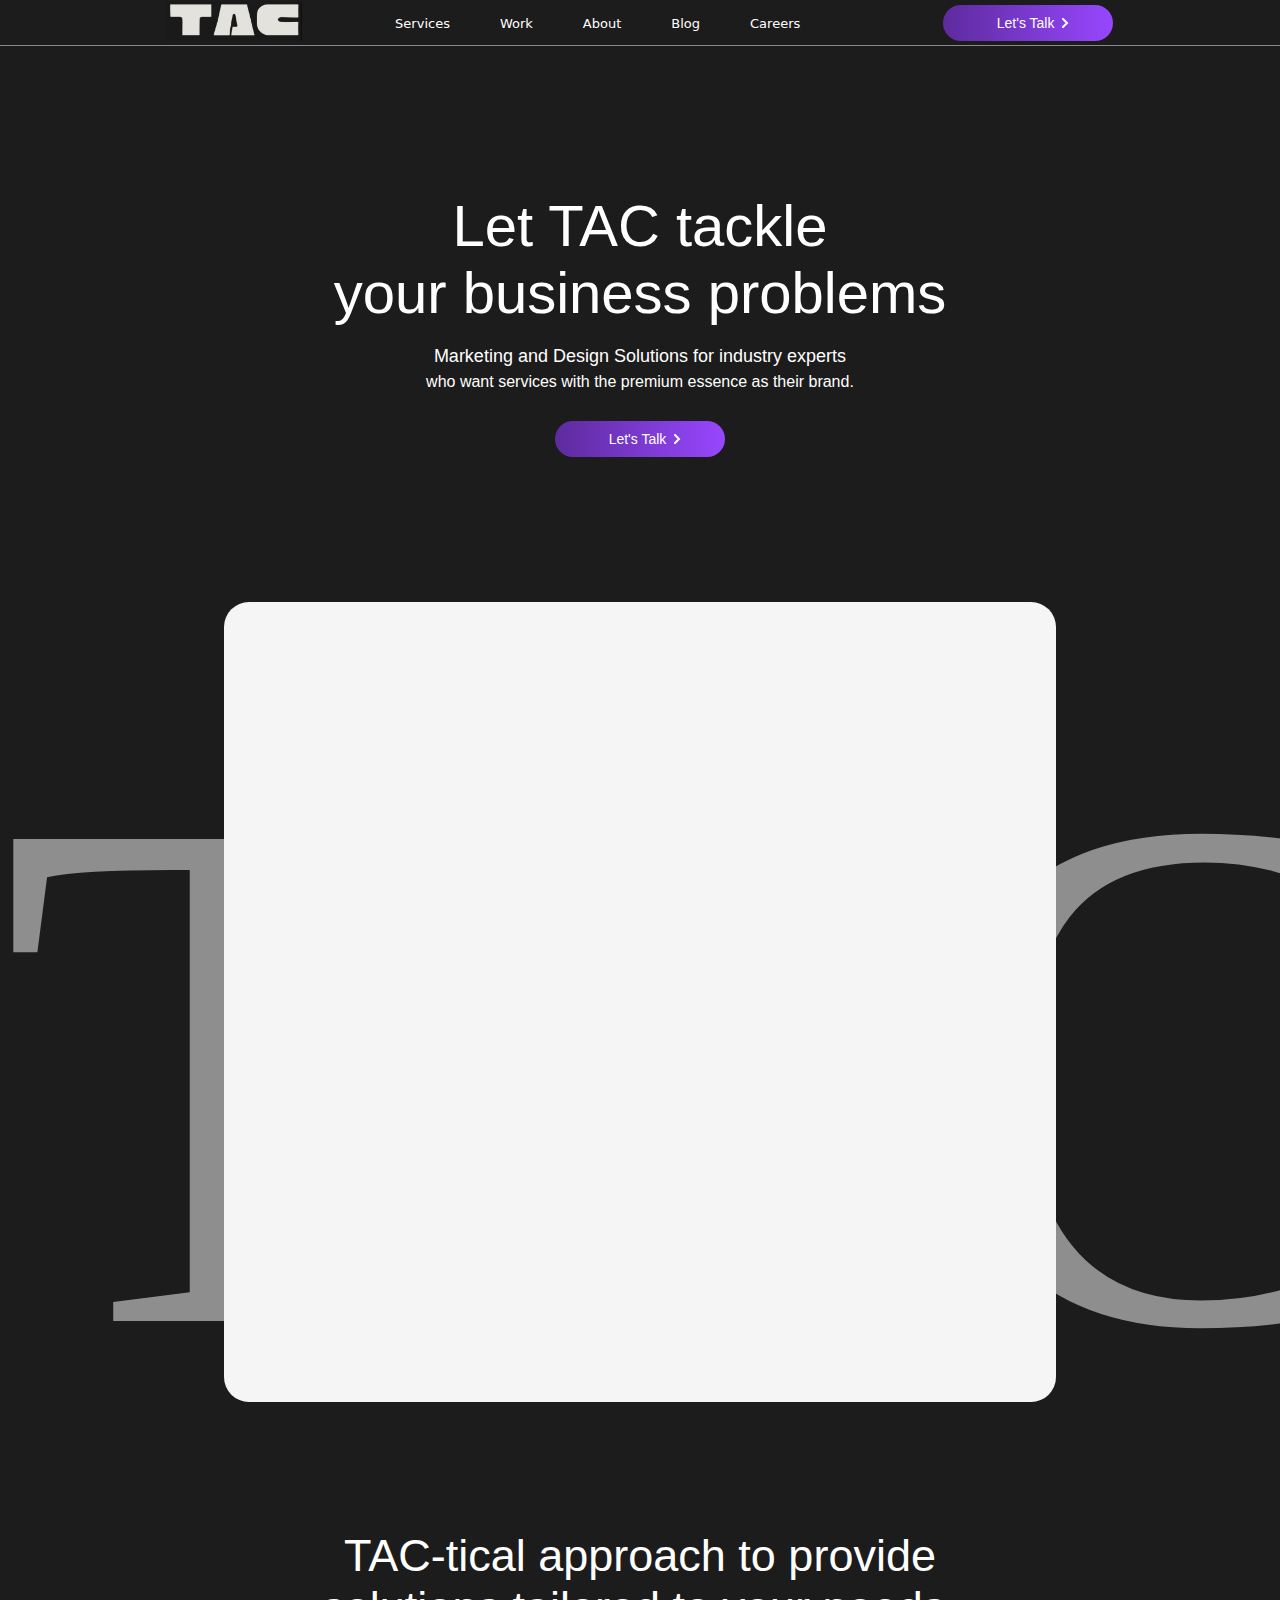
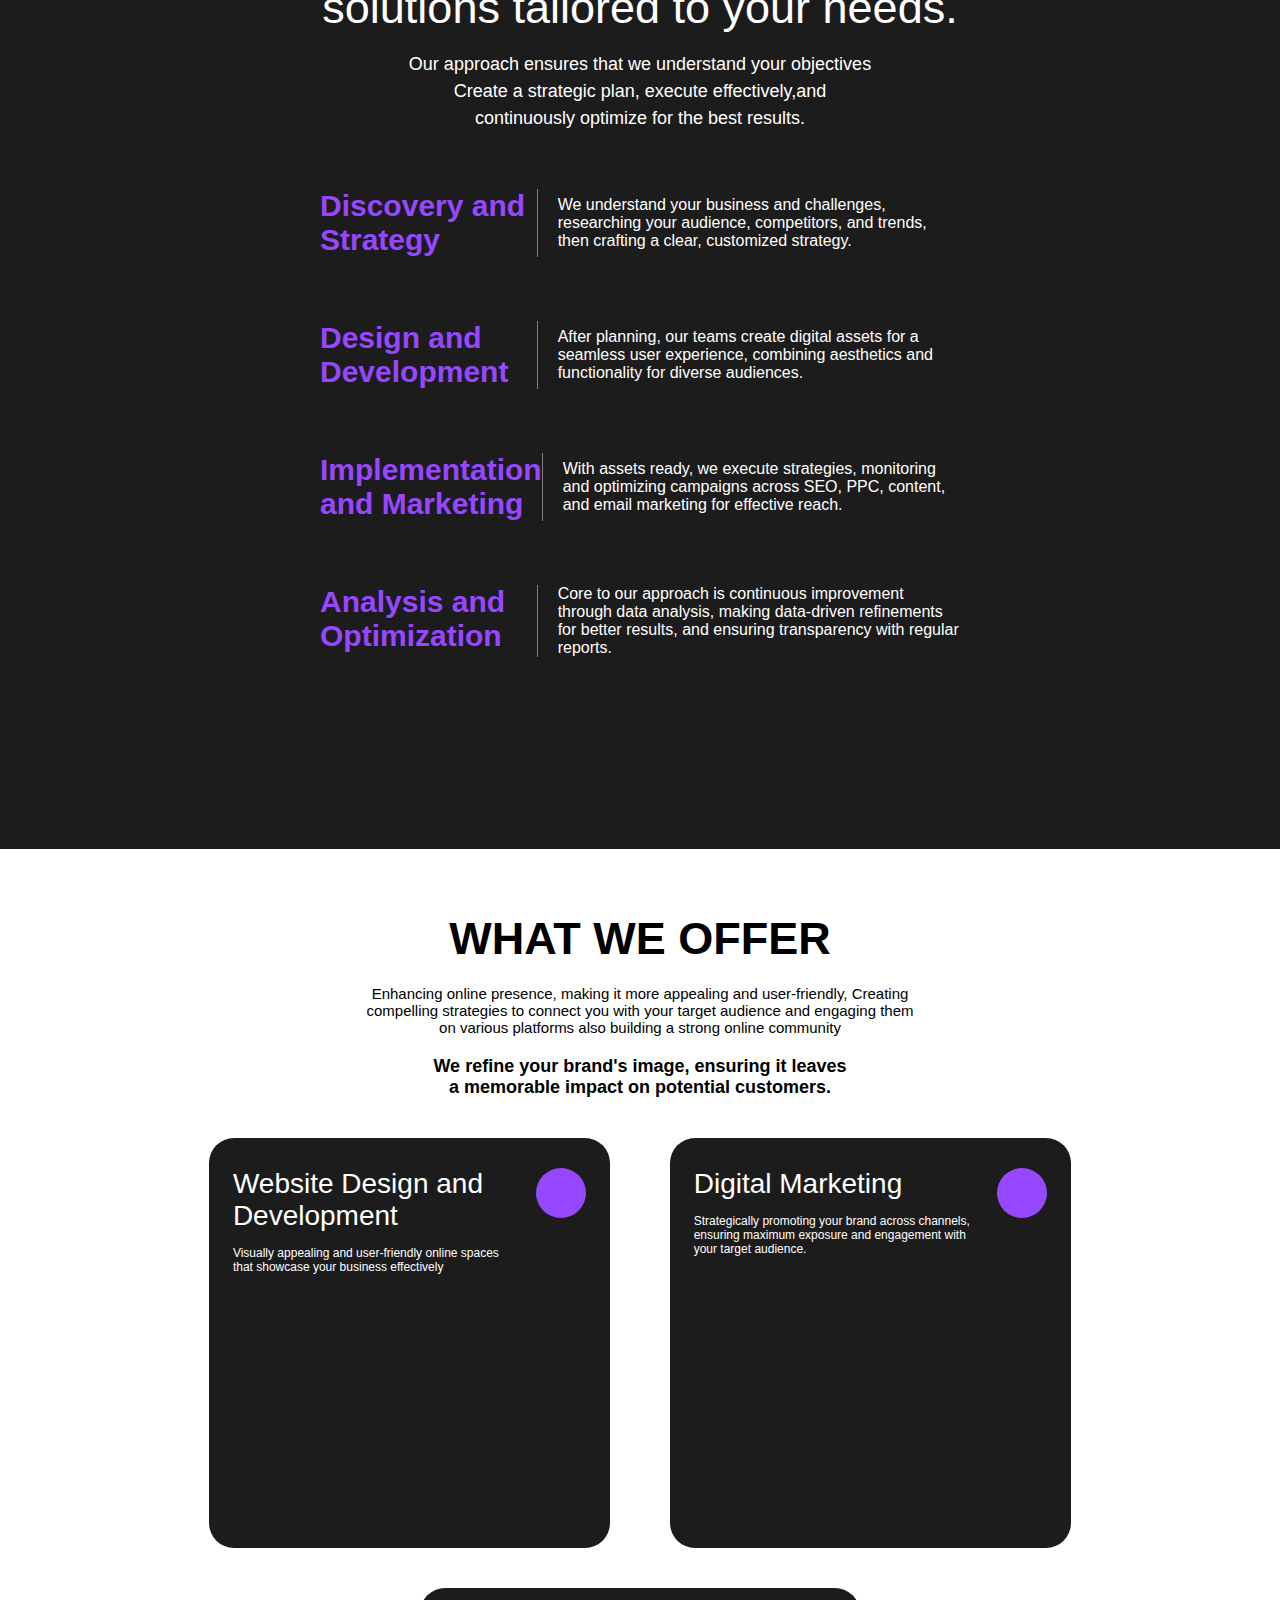
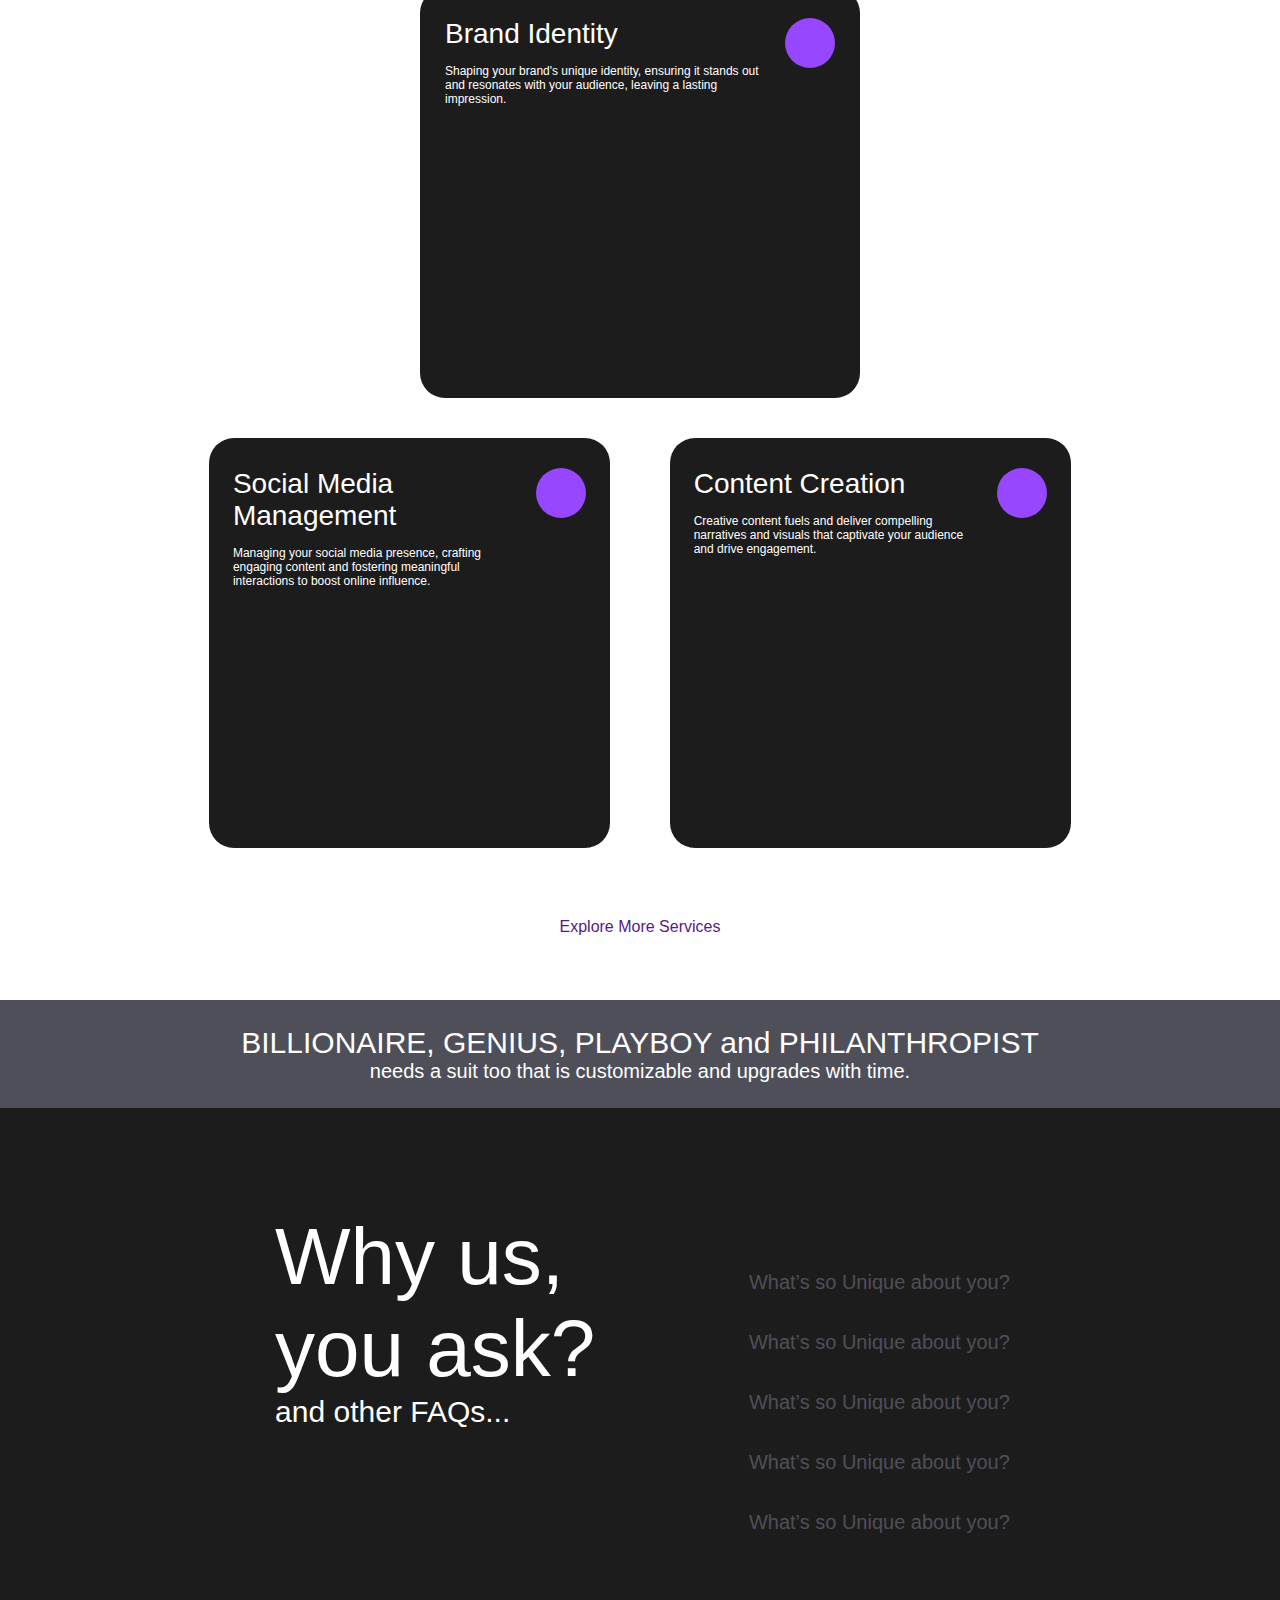
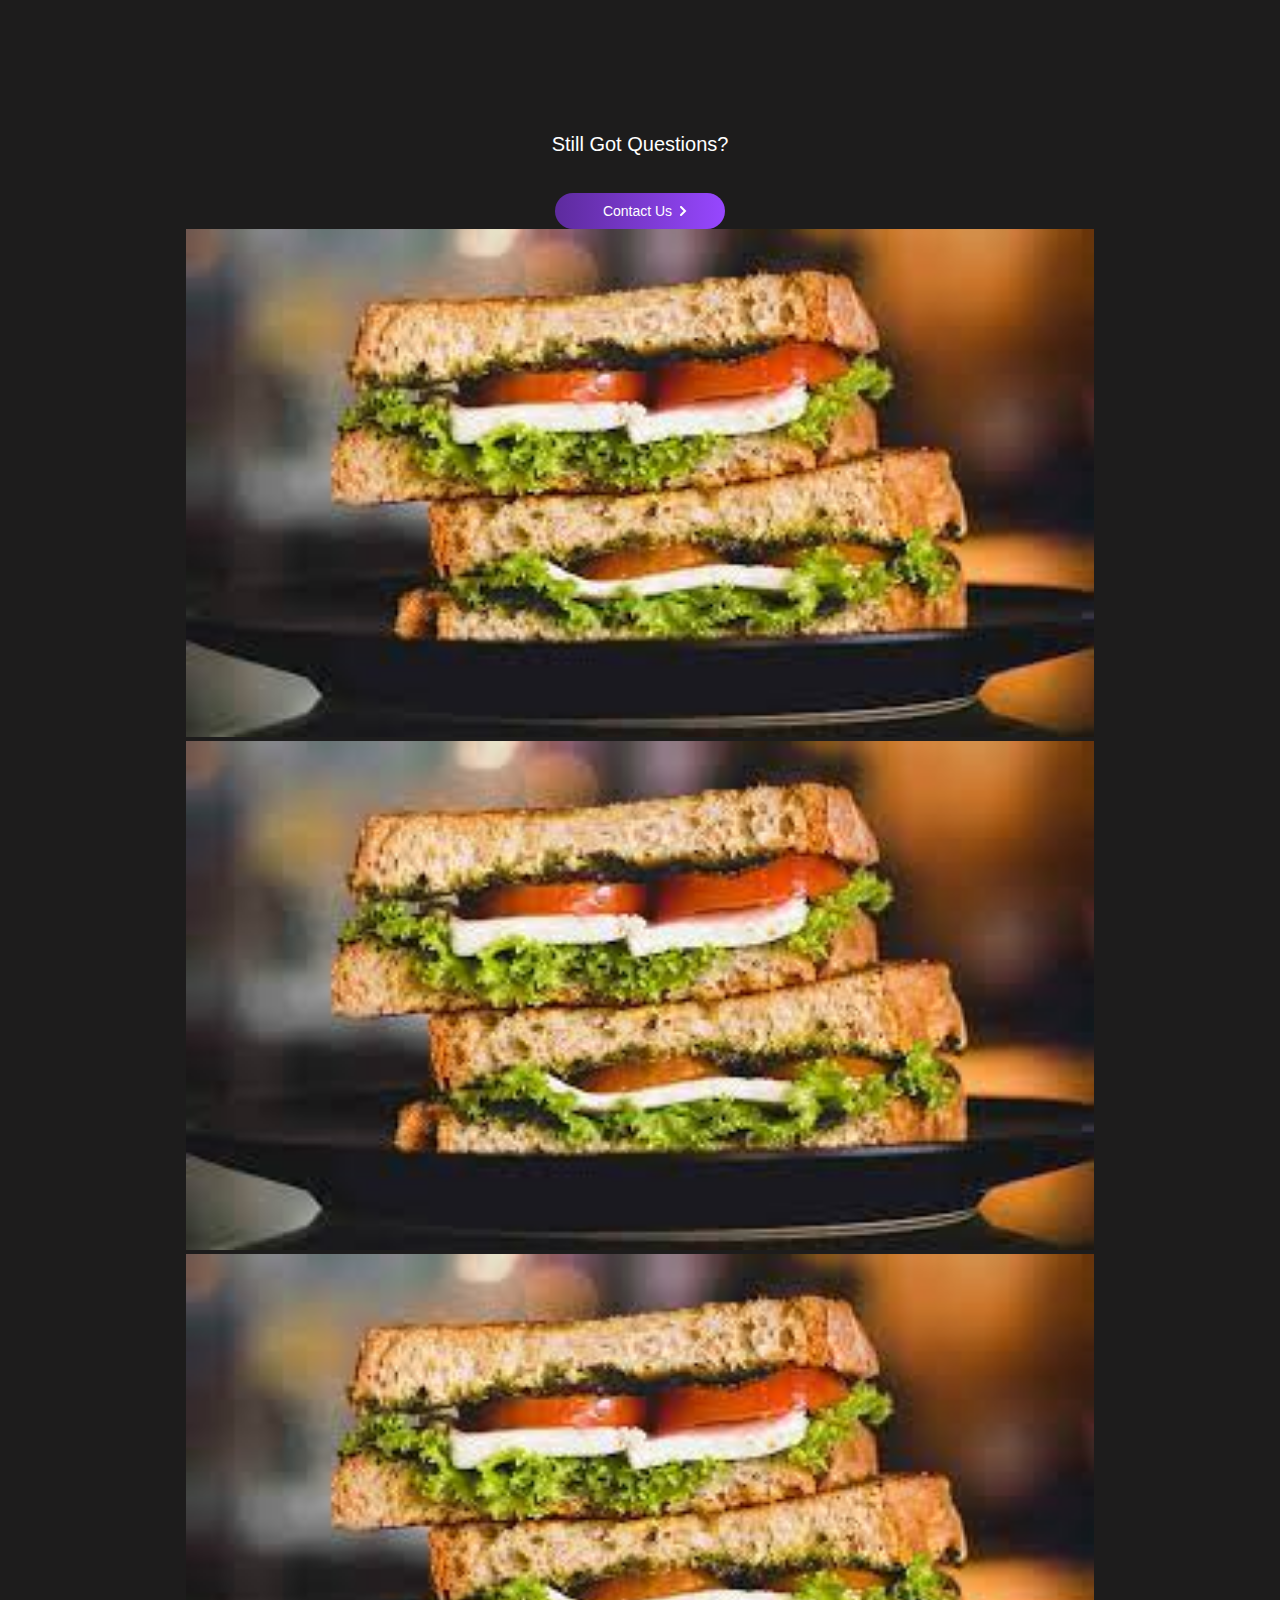
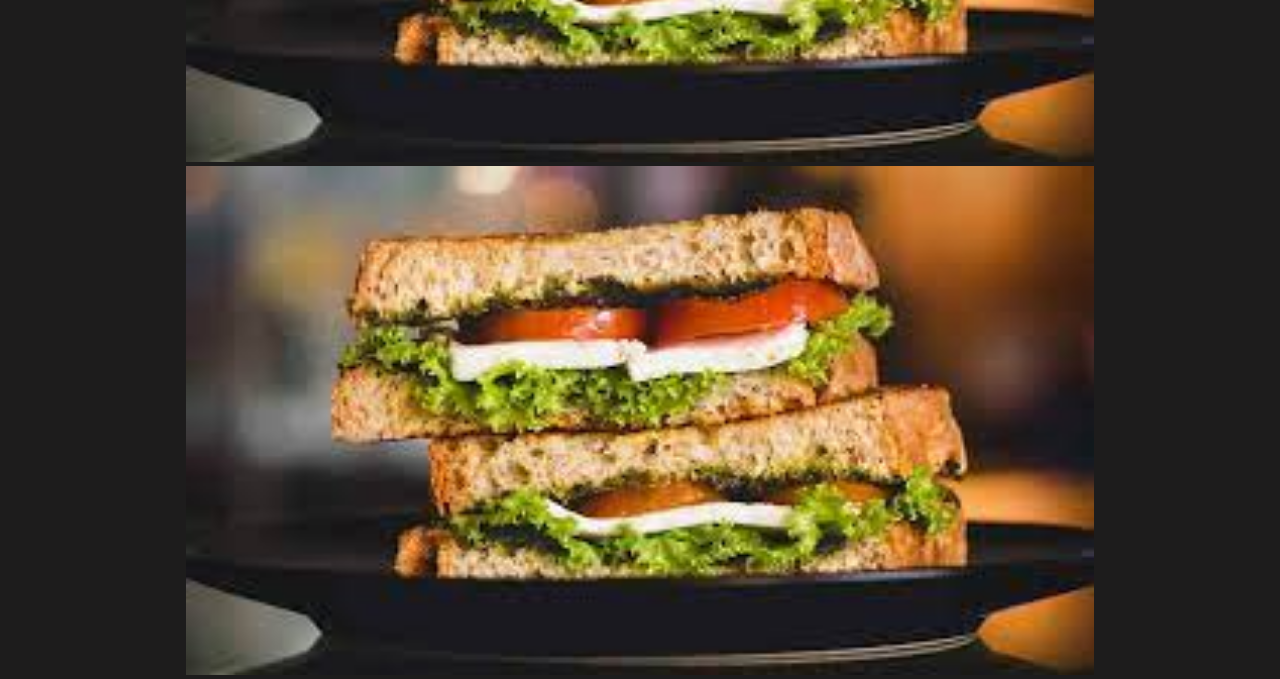
==== HTML/index.html @ 1090a08a "Home Page" ====
<!DOCTYPE html>
<html lang="en">

<head>
    <meta charset="UTF-8">
    <meta name="viewport" content="width=device-width, initial-scale=1.0">
    <title>Document</title>
    <link rel="stylesheet" type="text/css" href="../CSS/styles.css">
</head>

<body>
    <div id="header-container"></div>
    <script>
        // Use JavaScript to load the header from header.html
        fetch('header.html')
            .then(response => response.text())
            .then(data => {
                document.getElementById('header-container').innerHTML = data;
            });
    </script>
    <script src="../SCRIPT/navbar.js"></script>
    <script src="../SCRIPT/main.js"></script>


    <div class="herosection">
        <section class="top-section">
            <div class="headline">Let TAC tackle<br> your business problems</div>
            <div class="description">Marketing and Design Solutions for industry experts </div>
            <div class="desc">who want services with the premium essence as their brand.</div>
            <div class="cta">
                <a href="contact.html">Let's Talk</a>
                <svg xmlns="http://www.w3.org/2000/svg" width="7" height="10" viewBox="0 0 7 10" fill="none">
                    <path d="M1 1L5 5L1 9" stroke="white" stroke-width="2" stroke-linecap="round" />
                </svg>
            </div>
        </section>
    </div>

    <div class="ShowSection">
        <div class="Tac"> TAC</div>
        <div class="gallery"></div>
    </div>


    <div class="approach-section">
        <div class="appTitle">TAC-tical approach to provide solutions tailored to your needs.</div>
        <div class="appDesc">Our approach ensures that we understand your objectives</div>
        <div class="appDesc">Create a strategic plan, execute effectively,and</div>
        <div class="appDesc">continuously optimize for the best results.</div>
        <br><br><br>
        <div class="appSubSec">
            <div class="firSubSec">Discovery and Strategy</div>
            <div class="secSubSec">We understand your business and challenges, researching your audience, competitors,
                and trends, then crafting a clear, customized strategy.
            </div>
        </div>

        <div class="appSubSec">
            <div class="firSubSec">Design and Development</div>
            <div class="secSubSec">After planning, our teams create digital assets for a seamless user experience,
                combining aesthetics and functionality for diverse audiences.
            </div>
        </div>

        <div class="appSubSec">
            <div class="firSubSec">Implementation and Marketing</div>
            <div class="secSubSec">With assets ready, we execute strategies, monitoring and optimizing campaigns across
                SEO, PPC, content, and email marketing for effective reach.
            </div>
        </div>

        <div class="appSubSec">
            <div class="firSubSec">Analysis and Optimization</div>
            <div class="secSubSec">Core to our approach is continuous improvement through data analysis, making
                data-driven refinements for better results, and ensuring transparency with regular reports.
            </div>
        </div>
    </div>


    <div class="offer-section">
        <div class="offTitle">WHAT WE OFFER</div>
        <div class="offDesc1">Enhancing online presence, making it more appealing and user-friendly, Creating<br>
            compelling strategies to connect you with your target audience and engaging them<br>
            on various platforms also building a strong online community</div>
        <div class="offDesc2">We refine your brand's image, ensuring it leaves <br> a memorable impact on potential
            customers.
        </div>

        <div class="offBoxes">
            <div class="offBox">
                <div class="obHeader">
                    <div class="obhTitle"><a>Website Design and Development</a><br><br>
                        Visually appealing and user-friendly online spaces that showcase your business
                        effectively
                    </div>
                    <div class="obhDesc"></div>
                    <div class="obhArrow"><a href=""></a></div>
                </div>
            </div>
            <div class="offBox">
                <div class="obHeader">
                    <div class="obhTitle"><a>Digital Marketing</a><br><br>
                        Strategically promoting your brand across channels, ensuring maximum exposure and engagement
                        with your target audience.
                    </div>
                    <div class="obhDesc"></div>
                    <div class="obhArrow"><a href=""></a></div>
                </div>
            </div>
        </div>
        <div class="offBoxes">
            <div class="offBox">
                <div class="obHeader">
                    <div class="obhTitle"><a>Brand Identity</a><br><br>
                        Shaping your brand's unique identity, ensuring it stands out and resonates with your audience,
                        leaving a lasting impression.
                    </div>
                    <div class="obhDesc"></div>
                    <div class="obhArrow"><a href=""></a></div>
                </div>
            </div>
        </div>
        <div class="offBoxes">
            <div class="offBox">
                <div class="obHeader">
                    <div class="obhTitle"><a>Social Media Management</a><br><br>
                        Managing your social media presence, crafting engaging content and fostering meaningful
                        interactions to boost online influence.
                    </div>
                    <div class="obhDesc"></div>
                    <div class="obhArrow"><a href=""></a></div>
                </div>
            </div>
            <div class="offBox">
                <div class="obHeader">
                    <div class="obhTitle"><a>Content Creation</a><br><br>
                        Creative content fuels and deliver compelling narratives and visuals that captivate your
                        audience and drive engagement.
                    </div>
                    <div class="obhDesc"></div>
                    <div class="obhArrow"><a href=""></a></div>
                </div>
            </div>
        </div>

        <div class="expMore"><a href="">Explore More Services</a></div>
    </div>

    <div class="tagLine"><a>BILLIONAIRE, GENIUS, PLAYBOY and PHILANTHROPIST</a><br>
        needs a suit too that is customizable and upgrades with time.</div>



    <div class="endF">
        <div class="whyFaq">
            <div class="fqTitle"><a>Why us,<br> you ask?</a><br>and other FAQs...</div>
            <div class="fqDesc">
                <div class="fqd">

                    <!-- <div class="dropdown">
                    <button class="dropbtn" id="dropdownBtn" onclick="toggleDropdown()">
                        What’s so Unique about you?
                        <i><img id="dropdownIcon" src="../Assets/dd.png"></i>
                    </button>
                    <div class="dropdown-content" id="myDropdown">
                        <p>This is a paragraph in the dropdown.</p>
                        <button class="close-btn" id="closeButton" style="display: none;"
                            onclick="closeDropdown()">Close</button>
                    </div>
                </div> -->
                </div>
                <div class="fqd">What’s so Unique about you?</div>
                <div class="fqd">What’s so Unique about you?</div>
                <div class="fqd">What’s so Unique about you?</div>
                <div class="fqd">What’s so Unique about you?</div>
                <div class="fqd">What’s so Unique about you?</div>
            </div>
        </div>
        <div class="fqEnd">Still Got Questions?</div>
        <div class="cta">
            <a href="contact.html">Contact Us</a>
            <svg xmlns="http://www.w3.org/2000/svg" width="7" height="10" viewBox="0 0 7 10" fill="none">
                <path d="M1 1L5 5L1 9" stroke="white" stroke-width="2" stroke-linecap="round" />
            </svg>
        </div>

        <div class="samWeb"></div>

        <div class="w3-content" style="max-width:1200px">
            <img class="mySlides" src="../Assets/1.jpg  " style="width:100%">
            <img class="mySlides" src="../Assets/1.jpg" style="width:100%">
            <img class="mySlides" src="../Assets/1.jpg" style="width:100%">

            <div class="w3-row-padding w3-section">
                <div class="w3-col s4">
                    <img class="demo w3-opacity" src="../Assets/1.jpg" style="width:100%" onclick="currentDiv(1)">
                </div>
                <div class="w3-col s4">
                    <img class="demo w3-opacity" src="../Assets/1.jpg" style="width:100%;display:none"
                        onclick="currentDiv(2)">
                </div>
                <div class="w3-col s4">
                    <img class="demo w3-opacity" src="../Assets/1.jpg" style="width:100%;display:none"
                        onclick="currentDiv(3)">
                </div>
            </div>
        </div>

    </div>

</body>

</html>
---- CSS/styles.css ----
body, ul {
    /* width:-content; */
    background-color: #1d1c1c;
    margin: 0;
    padding: 0;
}

/* Style the navbar */

.herosection {
    margin: 0 auto;
    padding: 10%;
    width: 70%;
    height: fit-content;
    /* background-color: #ff7a7a; */
    color: #fff;
    /* background-color: #5d2b9d; */
    text-align: center;
    display: flex;
    justify-content: center; /* Center horizontally */
    align-items: center; /* Center vertically */
    min-height: 300px; /* Set a minimum height or adjust as needed */
}

@media (max-width: 768px) {
    .herosection {
        font-size: 18px; /* Adjust font size for smaller screens */
        padding: 30px; /* Adjust padding for smaller screens */
    }
}

@media (max-width: 480px) {
    .Tac {
        display: none;
    }
    
    .herosection {
        font-size: 16px; /* Further adjust font size for even smaller screens */
        padding: 20px; /* Further adjust padding for even smaller screens */
    }
}


/* Style for the headline */
.headline {
    font-size: 58px;
    font-weight: Medium;
    margin-bottom: 20px;
    font-family: Arial, Helvetica, sans-serif;
}

/* Style for the description */
.description {
    font-size: 18px;
    margin-bottom: 6px;
    font-weight:lighter;
    font-family: Arial, Helvetica, sans-serif;
}

.desc {
    font-size: 16px;
    margin-bottom: 30px;
    font-weight:normal;
    font-family: Arial, Helvetica, sans-serif;
}

/* Style for the button */
/* .button {
    background-color: #ff5733;
    color: #fff;
    padding: 15px 30px;
    font-size: 16px;
    border: none;
    border-radius: 5px;
    cursor: pointer;
} */

/* Center the button horizontally */
.center-button {
    display: flex;
    justify-content: center;
}


.cta {
    margin: 0 auto;
    width: 150px;
    height: 36px;
    display: flex;
    align-items: center; 
    justify-content: center;
    padding: 0 20px 0 0; 
    text-decoration: none;
    border-radius: 37px;
    background: linear-gradient(
      90deg,
      #5d2b9d 0%,
      #9747ff 100%
    );  
    color: #e4e2dd;
  }
  
  .cta:hover {
    border-radius: 37px;
    background: linear-gradient(90deg, #5d2b9d 0%, #9747ff 100%);
    box-shadow: 0px 0px 9px 4px rgba(139, 125, 216, 0.25),
      0px 0px 4px -2px rgba(255, 255, 255, 0.5) inset;
  }
  
  .cta a {
    padding-left: 30px;
    color: #fff;
    /* background-color: green; */
    font-family: Arial, Helvetica, sans-serif;
    font-size: 14px;
    font-style: normal;
    font-weight: 400;
    line-height: 24px; 
    /* letter-spacing: -0.14px; */
    text-decoration: none;
  }

.cta svg {
  margin-left: 8px; 
}

.cta a:hover {
  content: "Let's TAC"; /* Change text on hover */
}



/*------------------------------------------ Gallery------------------------------------------ */

/* Define styles for the ShowSection container */
.ShowSection{
    width: 100%;
    /* background-color: aqua; */
}

/* Style the Tac text inside ShowSection */
.Tac {
    left: 0px;
    top: 650px;
    position: absolute;
    text-align: center;
    color: rgba(255, 255, 255, 0.5);
    font-size:4600%;
    font-family: "Cubao Free";
    font-weight: 400;
    word-wrap: break-word;
    z-index: -1;
}


.gallery{
    margin: 0 auto;
    width: 65%;
    height: 800px;
    background-color: whitesmoke;
    border-radius: 25px;
}
/* Style the Rectangle80 image */


.approach-section {
    margin: 0 auto;
    padding: 10%;
    width: 50%;
    height: fit-content;
    color: #fff;
    /* background-color: #9747ff; */
    text-align: center;
}

.appTitle {
    font-size: 45px;
    font-weight: Medium;
    margin-bottom: 20px;
    font-family: Arial, Helvetica, sans-serif;
}

/* Style for the description */
.appDesc {
    font-size: 18px;
    margin-bottom: 6px;
    font-weight:normal;
    font-family: Arial, Helvetica, sans-serif;
}

.appSubSec{
    display: flex;
    justify-content: center;
    margin-bottom: 10%;
    text-align: left;
    font-family: Arial, Helvetica, sans-serif;
}

.firSubSec{
    width: 35%;
    font-size: 30px;
    color: #9747ff;
    font-weight: bold;
}

.secSubSec{
    width:65%;
    display: flex;
    border-left: 1px solid grey;
    padding-left: 20px;
    /* justify-content:center; */
    align-items: center;  
}


.offer-section {
    background-color: white;
    margin: 0 auto;
    padding: 5%;
    height: fit-content;
    color: #fff;
    text-align: center;
}

.offTitle {
    margin: 0 auto;
    color:black;
    text-align: center;
    font-size: 45px;
    font-weight:bold;
    margin-bottom: 20px;
    font-family: Arial, Helvetica, sans-serif;
}


.offDesc1 {
    /* width:70%; */
    color:black;
    text-align: center;
    font-size: 15px;
    margin-bottom: 20px;
    font-weight:normal;
    font-family: Arial, Helvetica, sans-serif;
}

.offDesc2{
    color:black;
    text-align: center;
    font-size: 18px;
    margin-bottom: 20px;
    font-weight:bold;
    font-family: Arial, Helvetica, sans-serif;
}

.offBoxes{
    margin: 0 auto;
    width: 80%;
    display: flex;
    justify-content: center;
    align-content: center;
}

.offBox{
    color:whitesmoke;
    margin: 20px 30px;  
    padding: 30px 20px;
    width: 400px;
    height: 350px;
    background-color: #1d1c1c;
    border-radius: 25px;
}

.obHeader {
    color:white;
    /* background-color: aqua; */
    display: flex;
    justify-content: space-around;
    /* align-items: top; */
}

.obhTitle{
    width:80%;
    text-align: left;
    font-size: 12px;
    font-weight: lighter;
    font-family: Arial, Helvetica, sans-serif;
}

.obhTitle a{
    font-family: Arial, Helvetica, sans-serif;
    font-weight: 510;
    font-size: 28px;
    text-align: left;
    
}

.obhArrow{
    width:50px;
    height: 50px;
    color:#5d2b9d;
    border-radius:25px;
    background-color: #9747ff;
}

.expMore{
    margin-top: 50px;
    color:#1d1c1c;
    font-family: Arial, Helvetica, sans-serif;
    font-weight:Medium;
}

.expMore a{
    text-decoration: none;
}

.tagLine{
    /* height:100px; */
    background-color: #4E4F59;
    padding: 2% 0%;
    color:white;
    font-size: 20px;
    font-family: Arial, Helvetica, sans-serif;
    text-align: center;
}

.tagLine a{
    color:white;
    text-align: center;
    font-size:30px;
    font-family: Arial, Helvetica, sans-serif;
}

/* 
.dropbtn {
    background-color: #4CAF50;
    color: white;
    padding: 12px;
    font-size: 16px;
    border: none;
} */

/* The container <div> - needed to position the dropdown content */
/* .dropdown {
    position: relative;
    display: inline-block;
} */

/* Dropdown Content (Hidden by Default) */
/* Style the dropdown button */
/* .dropbtn {
    background-color: #3498db;
    color: white;
    padding: 10px;
    border: none;
    cursor: pointer;
  } */
  
  /* Style the dropdown content (hidden by default)
  .dropdown-content {
    display: none;
    position: absolute;
    background-color: #f9f9f9;
    min-width: 200px;
    box-shadow: 0px 8px 16px 0px rgba(0, 0, 0, 0.2);
    z-index: 1;
  } */
  
  /* Style the dropdown links */
  /* .dropdown-content p {
    padding: 30px 16px;
    margin: 0;
  } */
  
  /* .close-btn {
    background-color: #f44336;
    color: white;
    padding: 10px;
    border: none;
    cursor: pointer;
  }
   */
  /* Change color on hover */
  /* .close-btn:hover {
    background-color: #d32f2f;
  } */
  
  /* Show the dropdown content when the button is clicked */
  /* .show {
    display: block;

  } */
  

  /* .dropbtn i {
    color: #d32f2f;
    font-size: 12px;
    margin-left: 5px; 
} */

/* .dropbtn img{
    width:10px;
} */


.endF{
    display: flex; /* Use flexbox */
    flex-direction: column; /* Stack items vertically */
    justify-content: center; /* Vertically center items */
    align-items: center; /* Horizontally center items */
}

.whyFaq{
    width: 80%;
    display: flex;
    justify-content: center;
    margin: 0 auto;
    font-family: Arial, Helvetica, sans-serif;
    
}

.fqTitle a{
    width:30%;
    color: white;
    /* padding: 10%; */
    font-size: 80px;
}

.fqTitle {
    /* width:40%; */
    color: white;
    padding: 10%;
    font-size: 30px;
}

.fqDesc{
    width: 30%;
    color: white;
    /* background-color: aqua; */
    padding: 10% 5%;
    display: table-column;
    /* align-items: left; */
    /* justify-content: center; */
}


.fqd{
    /* width:80%; */
    font-size: 20px;
    display: flex-start;
    height: 30px;
    border-radius: 15px;
    color: #4E4F59;
    /* background-color: #5d2b9d; */
    margin-bottom: 30px;
}

.fqEnd{
    width: 200px;
    height: 50px;
    font-size: 20px;
    margin-top: 50px;
    padding: 10px;
    text-align: center;
    font-family: Arial, Helvetica, sans-serif;
    /* background-color: blue; */
    color:white;
}
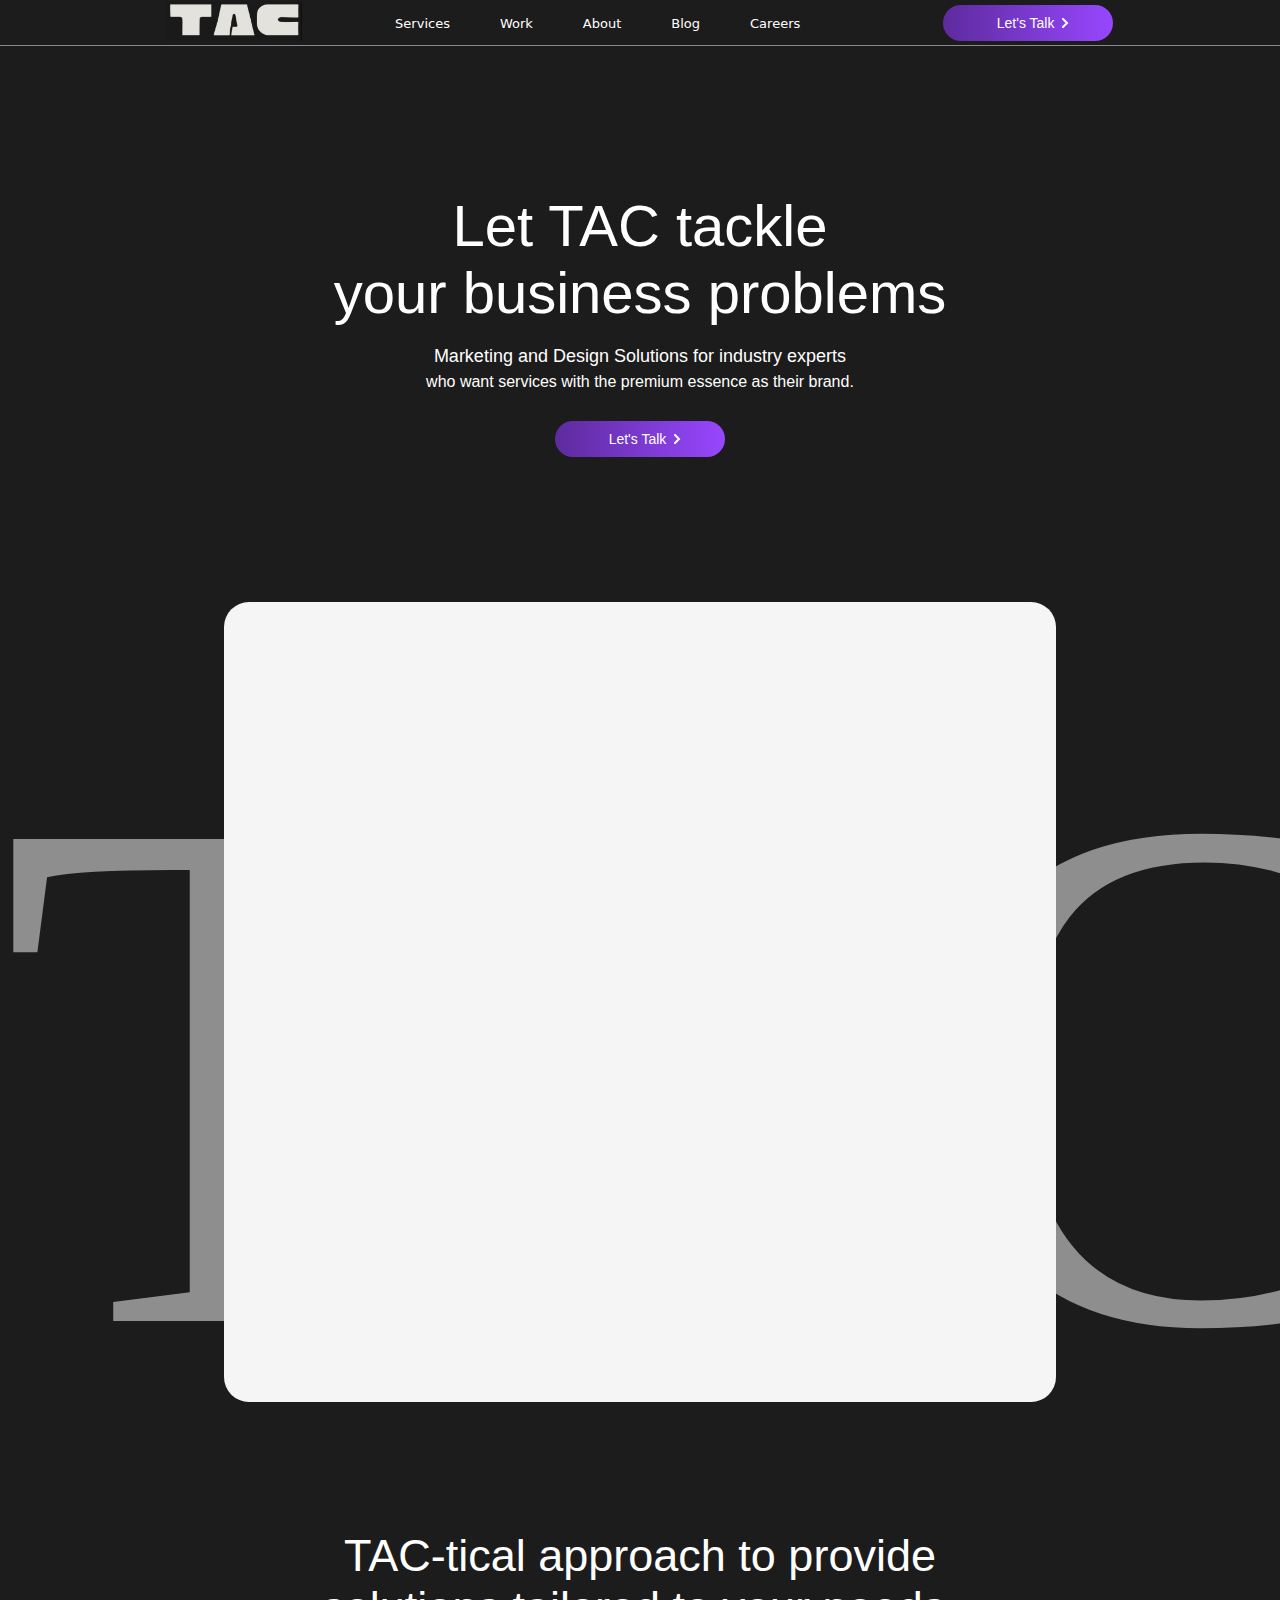
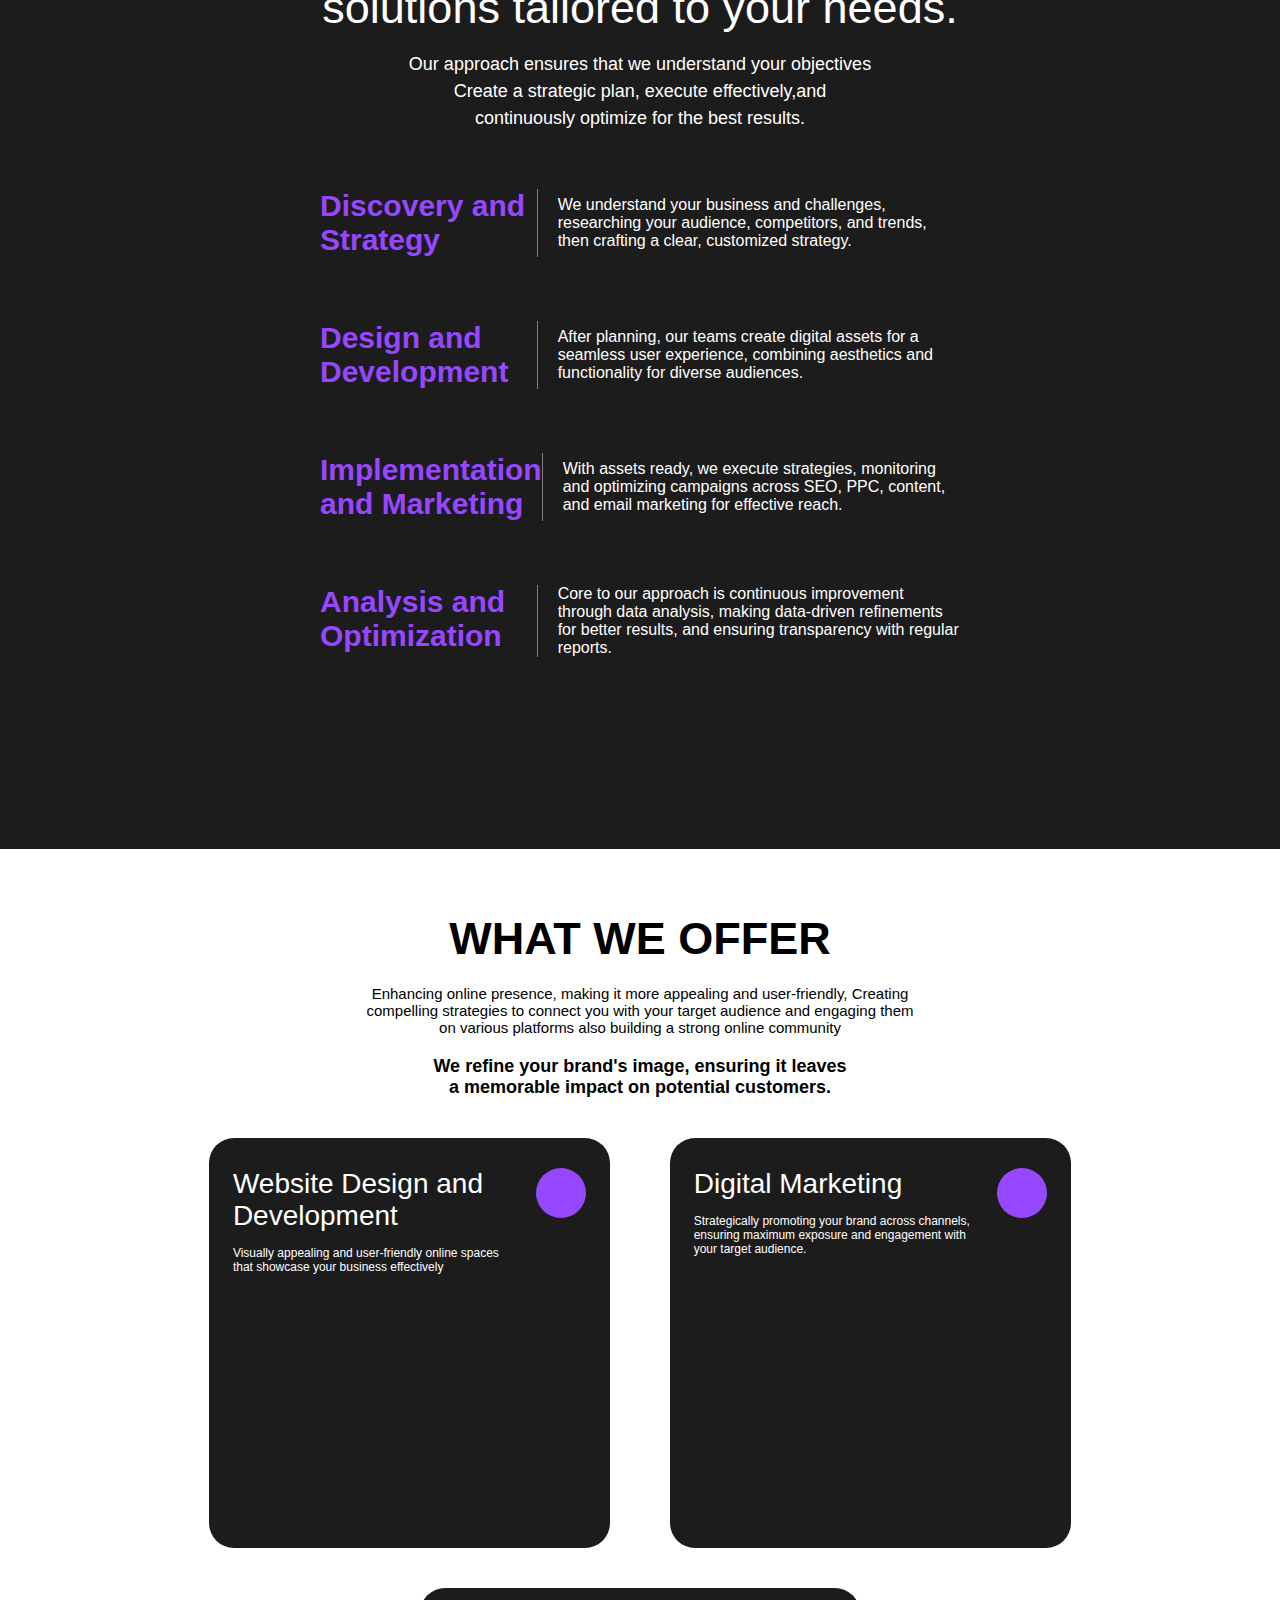
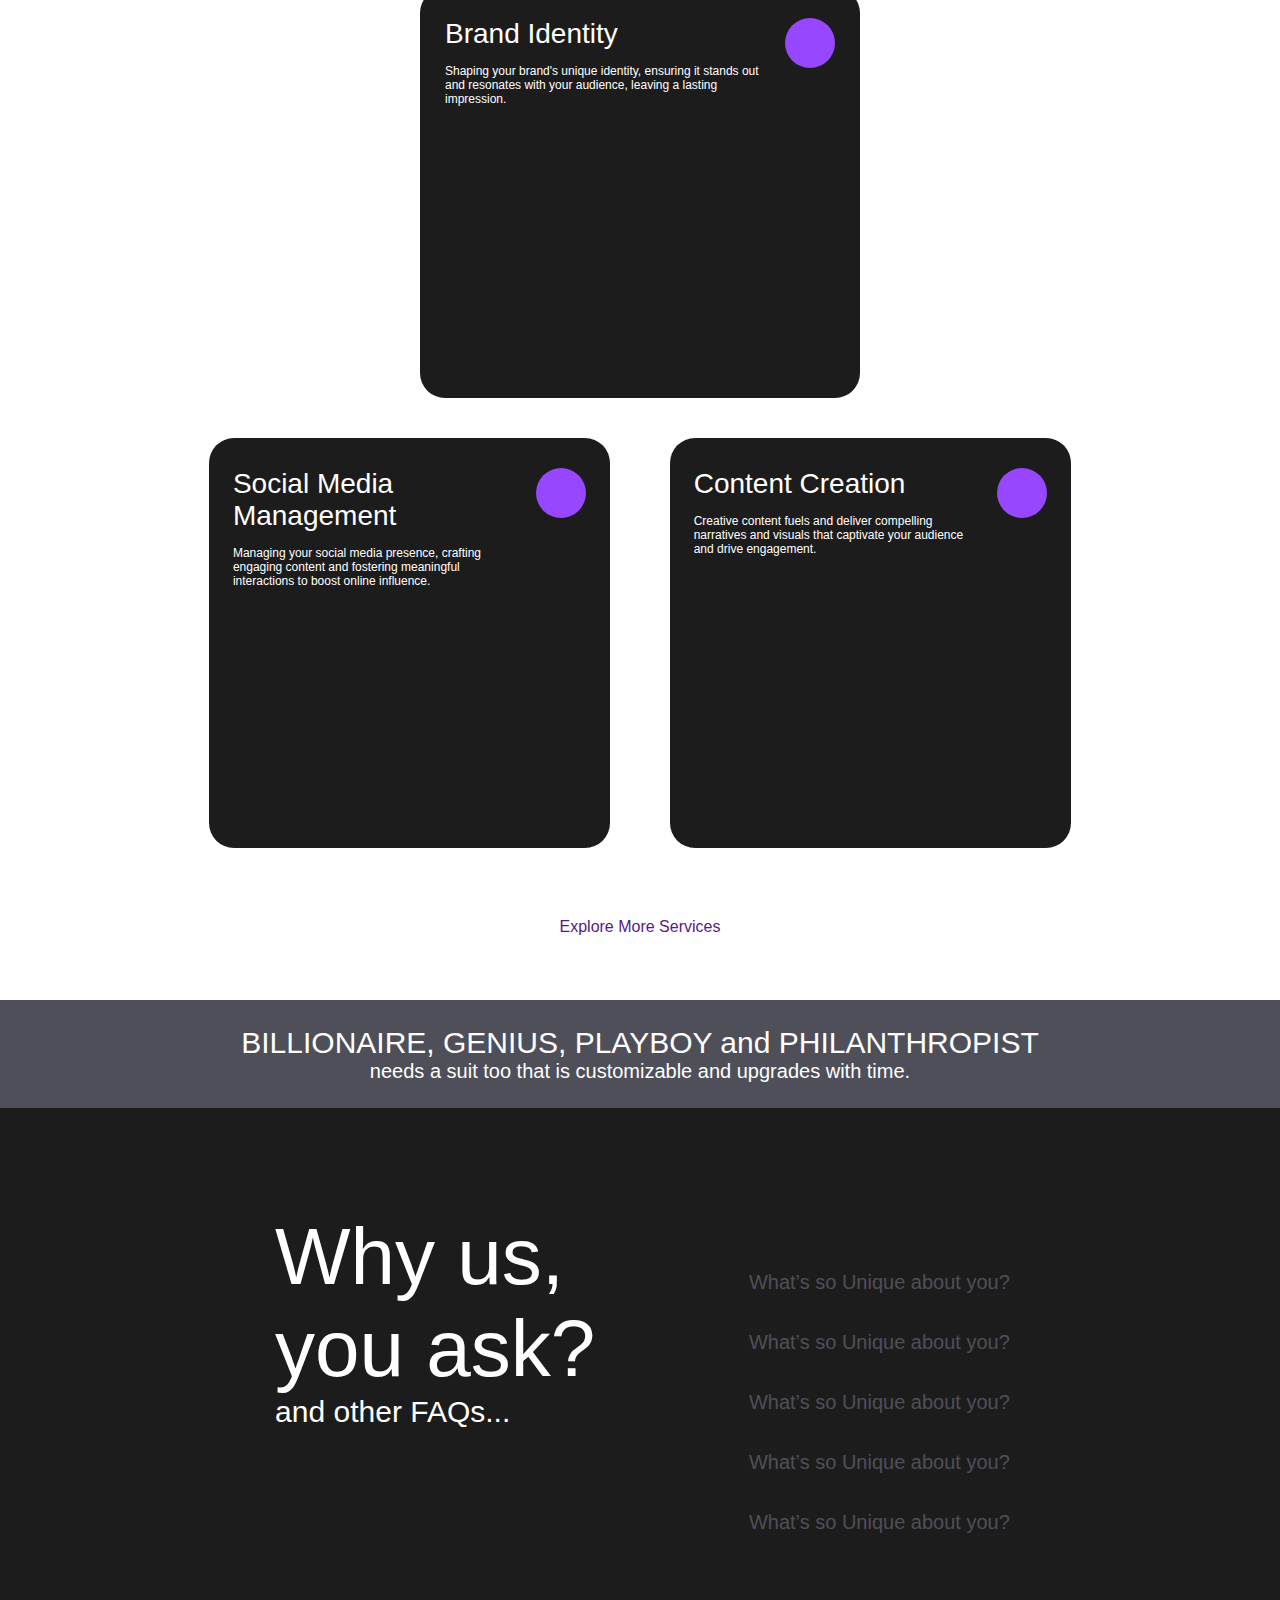
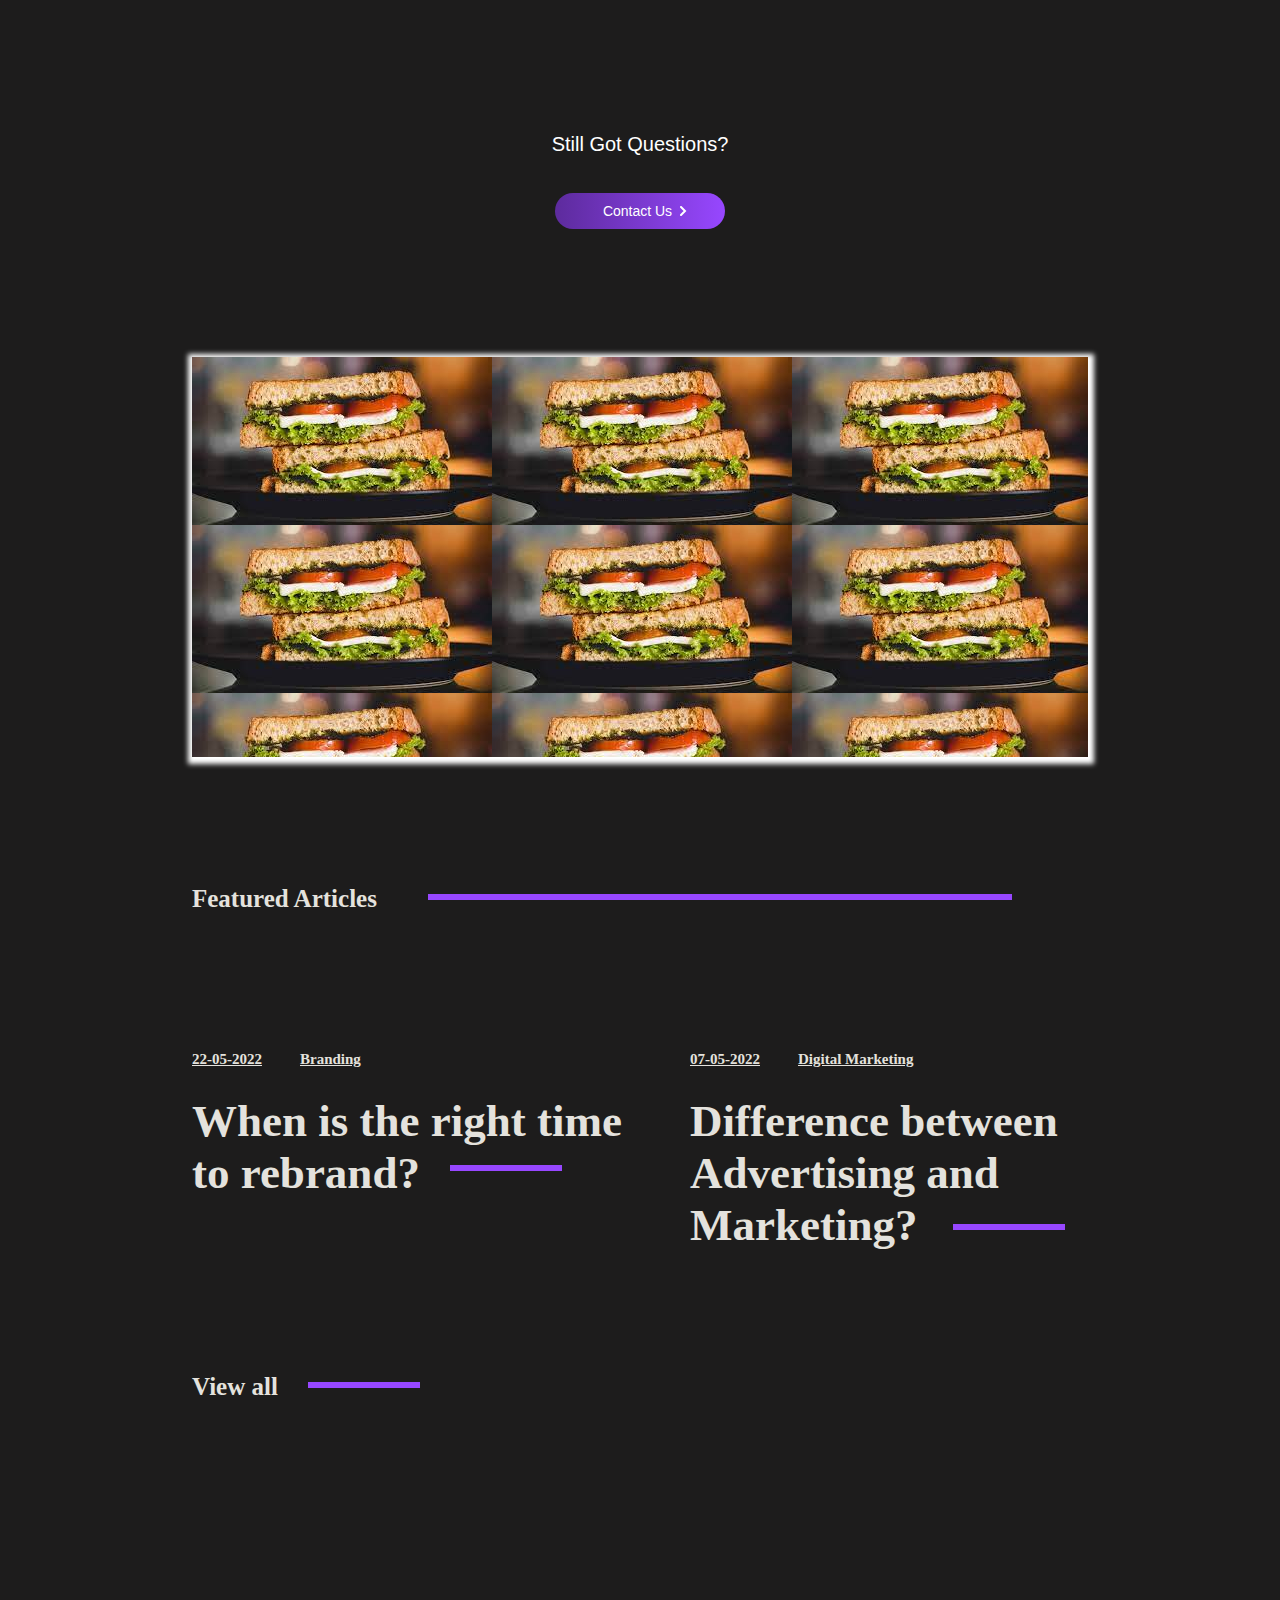
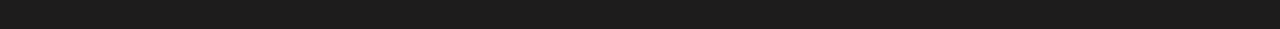
==== commit 4bf4c473: "firstt commit" ====
--- a/HTML/index.html
+++ b/HTML/index.html
@@ -6,6 +6,8 @@
     <meta name="viewport" content="width=device-width, initial-scale=1.0">
     <title>Document</title>
     <link rel="stylesheet" type="text/css" href="../CSS/styles.css">
+    <!-- <link rel="stylesheet" type="text/css" href="../CSS/footer.css"> -->
+
 </head>
 
 <body>
@@ -186,8 +188,10 @@
         </div>
 
         <div class="samWeb"></div>
-
-        <div class="w3-content" style="max-width:1200px">
+        <!-- slider -->
+
+
+        <!-- <div class="w3-content" style="max-width:1200px">
             <img class="mySlides" src="../Assets/1.jpg  " style="width:100%">
             <img class="mySlides" src="../Assets/1.jpg" style="width:100%">
             <img class="mySlides" src="../Assets/1.jpg" style="width:100%">
@@ -205,10 +209,123 @@
                         onclick="currentDiv(3)">
                 </div>
             </div>
-        </div>
-
-    </div>
-
+        </div> -->
+
+        <!-- slider -->
+        <div class="box">
+            
+                <!-- <img class="image-s" src="../Assets/1.jpg" />
+                <img class="image-1" src="../Assets/1.jpg" />
+                <img class="image-2" src="../Assets/1.jpg" />
+                <img class="image-3" src="../Assets/1.jpg" />
+                <img class="image-4" src="../Assets/1.jpg" />
+                <img class="image-5" src="../Assets/1.jpg" />
+                <img class="image-6" src="../Assets/1.jpg" /> -->
+           
+        </div>
+
+            <!-- footer description -->
+
+    <!-- <div style="width: 100%; height: 100%; position: relative">
+        <div style="left: 0px; top: 0px; position: absolute; color: #E4E2DD; font-size: 25px; font-family: Aileron; font-weight: 900; word-wrap: break-word">Featured Articles</div>
+        <div style="left: 0px; top: 488px; position: absolute; color: #E4E2DD; font-size: 25px; font-family: Aileron; font-weight: 900; word-wrap: break-word">View all</div>
+        <div style="width: 472px; left: 0px; top: 210px; position: absolute; color: #E4E2DD; font-size: 45px; font-family: Aileron; font-weight: 600; word-wrap: break-word">When is the right time to rebrand?</div>
+        <div style="width: 472px; left: 498px; top: 210px; position: absolute; color: #E4E2DD; font-size: 45px; font-family: Aileron; font-weight: 600; word-wrap: break-word">Difference between Advertising and Marketing?</div>
+        <div style="left: 108px; top: 166px; position: absolute; color: #E4E2DD; font-size: 15px; font-family: Aileron; font-weight: 600; text-decoration: underline; word-wrap: break-word">Branding</div>
+        <div style="left: 606px; top: 166px; position: absolute; color: #E4E2DD; font-size: 15px; font-family: Aileron; font-weight: 600; text-decoration: underline; word-wrap: break-word">Digital Marketing</div>
+        <div style="left: 0px; top: 166px; position: absolute; color: #E4E2DD; font-size: 15px; font-family: Aileron; font-weight: 600; text-decoration: underline; word-wrap: break-word">22-05-2022</div>
+        <div style="left: 498px; top: 166px; position: absolute; color: #E4E2DD; font-size: 15px; font-family: Aileron; font-weight: 600; text-decoration: underline; word-wrap: break-word">07-05-2022</div>
+        <div style="width: 578px; height: 0px; left: 236px; top: 9px; position: absolute; border: 3px #9747FF solid"></div>
+        <div style="width: 106px; height: 0px; left: 116px; top: 497px; position: absolute; border: 3px #9747FF solid"></div>
+        <div style="width: 106px; height: 0px; left: 258px; top: 280px; position: absolute; border: 3px #9747FF solid"></div>
+        <div style="width: 106px; height: 0px; left: 761px; top: 339px; position: absolute; border: 3px #9747FF solid"></div>
+    </div> -->
+ 
+    <div id="featured-articles">
+        <div class="header-f common-styles">Featured Articles</div>
+       
+            <div class="arrow arrow1"></div>
+            <div class="arrow arrow2"></div>
+            <div class="arrow arrow3"></div>
+            <div class="arrow arrow4"></div>
+        <div class="view-all common-styles">View all</div>
+        <div class="article">
+          <div class="title1 common-styles">When is the right time to rebrand?</div>
+          <div class="category1 common-styles">Branding</div>
+          <div class="date1 common-styles">22-05-2022</div>
+          <div class="arrow2"></div>
+        </div>
+        <div class="article">
+          <div class="title2 common-styles">Difference between Advertising and Marketing?</div>
+          <div class="category2 common-styles">Digital Marketing</div>
+          <div class="date2 common-styles">07-05-2022</div>
+        </div>
+        <div class="border"></div>
+        <div class="border"></div>
+    </div> 
+    
+    <!-- footer -->
+
+        <!-- <div class="box">
+            <footer class="footer">
+                <div class="overlap">
+                    <div class="text-wrapper">TAC</div>
+                    <div class="the-akram">THE AKRAM CONSULTANCY</div>
+                    <p class="div">© The Akram Consultancy 2023 | All rights reserved. | Privacy Policy</p>
+                    <div class="nav-links">
+                        <div class="careers"><div class="blog">Careers</div></div>
+                        <div class="div-wrapper"><div class="text-wrapper-2">Blog</div></div>
+                        <div class="work"><div class="text-wrapper-3">Work</div></div>
+                        <div class="about"><div class="text-wrapper-4">About</div></div>
+                        <div class="services"><div class="text-wrapper-5">Services</div></div>
+                    </div>
+                    <div class="main-CTA-big">
+                        <div class="group">
+                            <div class="group-wrapper">
+                                <div class="group-2">
+                                    <div class="text-wrapper-6">Let’s Talk</div>
+                                    <img class="vector" src="img/vector-1.svg" />
+                                </div>
+                            </div>
+                        </div>
+                    </div>
+                    <p class="p">Start your next project Today</p>
+                </div>
+                <div class="overlap-wrapper">
+                    <div class="overlap-group">
+                        <div class="overlap-group-wrapper">
+                            <div class="overlap-group-2">
+                                <div class="text-wrapper-7">A</div>
+                                <div class="text-wrapper-8">A</div>
+                                <div class="text-wrapper-9">A</div>
+                                <div class="text-wrapper-10">A</div>
+                                <div class="text-wrapper-11">A</div>
+                                <div class="text-wrapper-12">A</div>
+                                <div class="text-wrapper-13">A</div>
+                                <div class="text-wrapper-14">A</div>
+                                <div class="text-wrapper-15">A</div>
+                                <div class="text-wrapper-16">A</div>
+                                <div class="text-wrapper-17">A</div>
+                            </div>
+                        </div>
+                        <div class="group-3">
+                            <div class="text-wrapper-18">TAC</div>
+                            <div class="text-wrapper-19">TAC</div>
+                            <div class="text-wrapper-20">TAC</div>
+                            <div class="text-wrapper-21">TAC</div>
+                            <div class="text-wrapper-22">TAC</div>
+                            <div class="text-wrapper-23">TAC</div>
+                            <div class="text-wrapper-24">TAC</div>
+                            <div class="text-wrapper-25">TAC</div>
+                            <div class="text-wrapper-26">TAC</div>
+                            <div class="text-wrapper-27">TAC</div>
+                            <div class="text-wrapper-28">TAC</div>
+                        </div>
+                    </div>
+                </div>
+            </footer>
+        </div> -->
+        <div class="box-footer"></div>
 </body>
 
 </html>--- a/CSS/styles.css
+++ b/CSS/styles.css
@@ -464,4 +464,284 @@
     font-family: Arial, Helvetica, sans-serif;
     /* background-color: blue; */
     color:white;
-}+}
+/* footer description */
+
+.container {
+    width: 100%;
+    height: 100%;
+    position: relative;
+}
+
+.title, .view-all, .article-title {
+    position: absolute;
+    color: #E4E2DD;
+    font-size: 25px;
+    font-family: Aileron;
+    font-weight: 900;
+    word-wrap: break-word;
+}
+
+.view-all {
+    top: 488px;
+}
+
+.article-title {
+    width: 472px;
+    top: 210px;
+    font-size: 45px;
+    font-weight: 600;
+}
+
+.category {
+    position: absolute;
+    color: #E4E2DD;
+    font-size: 15px;
+    font-family: Aileron;
+    font-weight: 600;
+    text-decoration: underline;
+    word-wrap: break-word;
+}
+
+.category:first-child {
+    left: 0px;
+}
+
+.category:nth-child(2) {
+    left: 606px;
+}
+
+.date {
+    left: 0;
+    top: 166px;
+}
+
+.date:nth-child(2) {
+    left: 498px;
+}
+
+.border-horizontal, .border-vertical {
+    position: absolute;
+    border: 3px #9747FF solid;
+}
+
+.border-horizontal {
+    width: 578px;
+    left: 236px;
+    top: 9px;
+}
+
+.border-vertical {
+    height: 0;
+    left: 116px;
+}
+
+.border-vertical:nth-child(2) {
+    top: 497px;
+    left: 258px;
+}
+
+.border-vertical:nth-child(3) {
+    top: 280px;
+    left: 761px;
+}
+
+/*featured articles */
+
+#featured-articles{
+    width: 50%;
+    position: relative;
+    /* display: flex; */
+    /* flex-direction: column;  */
+    /* align-items: center;  */
+    /* justify-content: center; */
+    align-content: center; 
+    height: 100%; 
+    margin:  0 auto;
+    padding: 10%;
+   
+}
+.common-styles {
+    position: absolute;
+    color: #E4E2DD;
+    font-family: Aileron;
+    word-wrap: break-word;
+}
+
+
+.header-f{
+    left: 0px; 
+    top: 0px;  
+    /* position: absolute; 
+    color: #E4E2DD;  */
+    font-size: 25px; 
+    font-weight: 600;
+    /* font-family: Aileron; 
+    font-weight: 900; 
+    word-wrap: break-word */
+}
+.view-all{
+    left: 0px;
+    top: 488px;
+    /* position: absolute; 
+    color: #E4E2DD;  */
+    font-size: 25px;
+    /* font-family: Aileron;  */
+    font-weight: 900;
+    /* word-wrap: break-word; */
+    height: 100%;
+
+}
+.title1{
+    width: 472px;
+    left: 0px;
+    top: 210px; 
+    /* position: absolute; 
+    color: #E4E2DD;  */
+    font-size: 45px; 
+    /* font-family: Aileron;  */
+    font-weight: 600;
+     /* word-wrap: break-word */
+}
+.category1{
+    left: 108px; 
+    top: 166px;
+    /* position: absolute;
+    color: #E4E2DD;  */
+    font-size: 15px; 
+    /* font-family: Aileron;  */
+    font-weight: 600;
+    text-decoration: underline;
+    /* word-wrap: break-word */
+}
+.date1{
+    left: 0px; 
+    top: 166px; 
+    /* position: absolute; 
+    color: #E4E2DD;  */
+    font-size: 15px; 
+    /* font-family: Aileron;  */
+    font-weight: 600; 
+    text-decoration: underline; 
+    /* word-wrap: break-word */
+}
+.arrow{
+    height: 0px; 
+    position: absolute; 
+    border: 3px #9747FF solid;
+    display: inline-block;
+}
+.arrow1{
+    width: 578px;
+    left: 236px; 
+    top: 9px;
+}
+.arrow2{
+    width: 106px;
+    left: 116px;
+    top: 497px;
+    /* height: 0px; 
+    position: absolute; 
+    border: 3px #9747FF solid; */
+
+}
+.arrow3{
+    width: 106px; 
+    left: 258px; 
+    top: 280px;
+    
+
+}
+.arrow4{
+    width: 106px;  
+    left: 761px; 
+    top: 339px;
+}
+.title2{
+    width: 472px;
+    left: 498px; 
+    top: 210px;
+    /* position: absolute;
+    color: #E4E2DD;  */
+    font-size: 45px; 
+    /* font-family: Aileron;  */
+    font-weight: 600;
+    /* word-wrap: break-word; */
+}
+.category2{
+    left: 606px; 
+    top: 166px;
+    /* position: absolute;
+    color: #E4E2DD;  */
+    font-size: 15px; 
+    /* font-family: Aileron;  */
+    font-weight: 600; 
+    text-decoration: underline;
+    /* word-wrap: break-word; */
+}
+.date2{
+    left: 498px;
+    top: 166px;
+    /* position: absolute; 
+    color: #E4E2DD;  */
+    font-size: 15px;
+    /* font-family: Aileron; */
+    font-weight: 600; 
+    text-decoration: underline; 
+    /* word-wrap: break-word; */
+} 
+
+/* slider */
+/* .image-s {
+    width: 70%;
+    height: 400px;
+    position: relative;
+    left: 50%;
+    top: 50%;
+    transform: translate(-50%, -50%);
+    background-size: 100% 100%;
+} */
+.box {
+    /* height: 754px; */
+    margin-top: 10%;
+    margin-bottom: 10%;
+    width: 70%;
+    height: 400px;
+    position: relative;
+    /* left: 50%; */
+    top: 50%;
+    background-image: url(../Assets/1.jpg);
+    /* transform: translate(-50%, -50%);  */
+    /* background-size: 100% 100%; */
+    box-shadow: 1px 2px 5px 5px white;
+    animation: slider 10s  linear; 
+} 
+@keyframes slider{
+    0%{
+        background-image: url(../Assets/1.jpg);}
+    20%{
+        background-image: url(../Assets/logo.jpg);
+    }
+    40%{background-image: url(../Assets/2.jpg);}
+    60%{background-image: url(../Assets/1.jpg);}
+    80%{background-image: url(../Assets/cr.jpg);}
+    95%{background-image: url(../Assets/2.jpg);}
+}
+/* footer */
+
+/* .box-footer{
+    width: 100%;
+    height: 100px; /* Adjust the height as needed */
+    /* background-color: white; */
+    /* position:relative; */
+    /* bottom: 0; */
+    /* left: 0; */
+/* } */ 
+ @media (max-width:681px){
+    .container {
+        width: 100%;
+        height: 100%;
+        position: relative;
+    }
+   
+ }
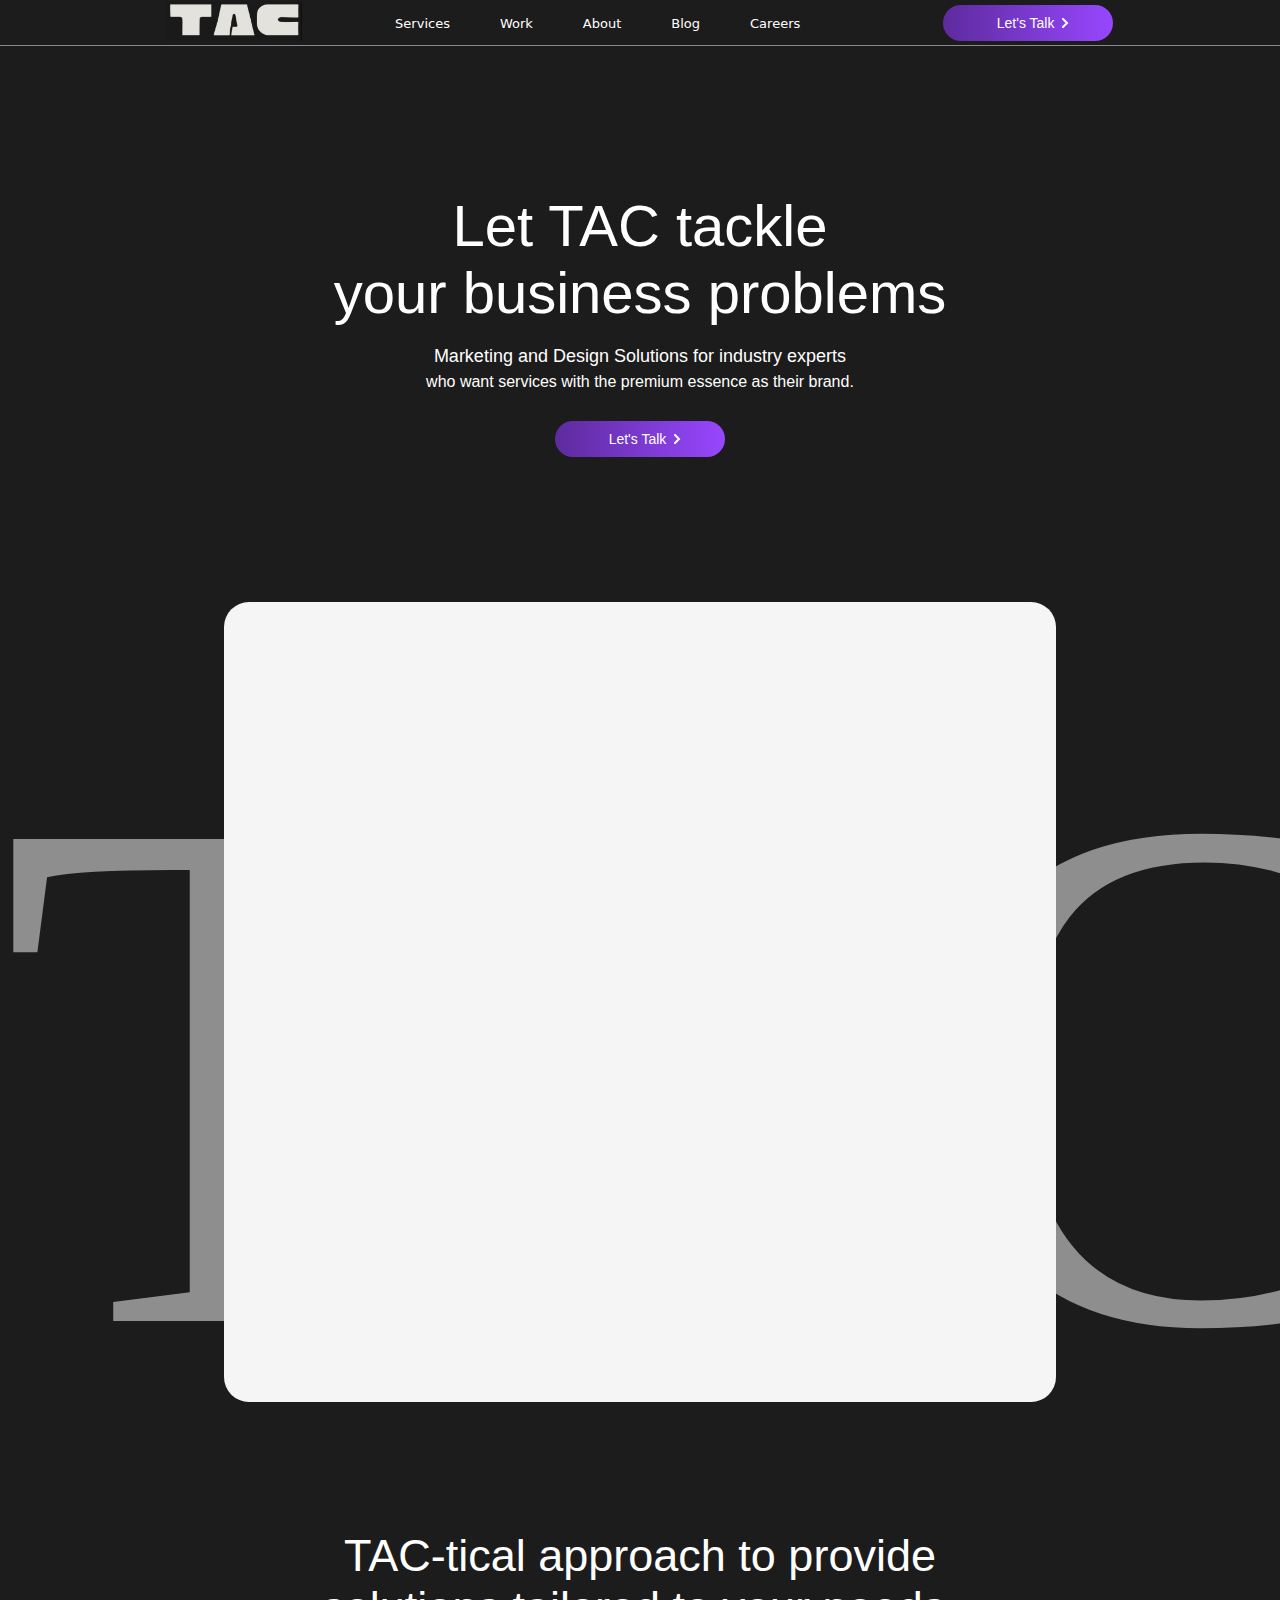
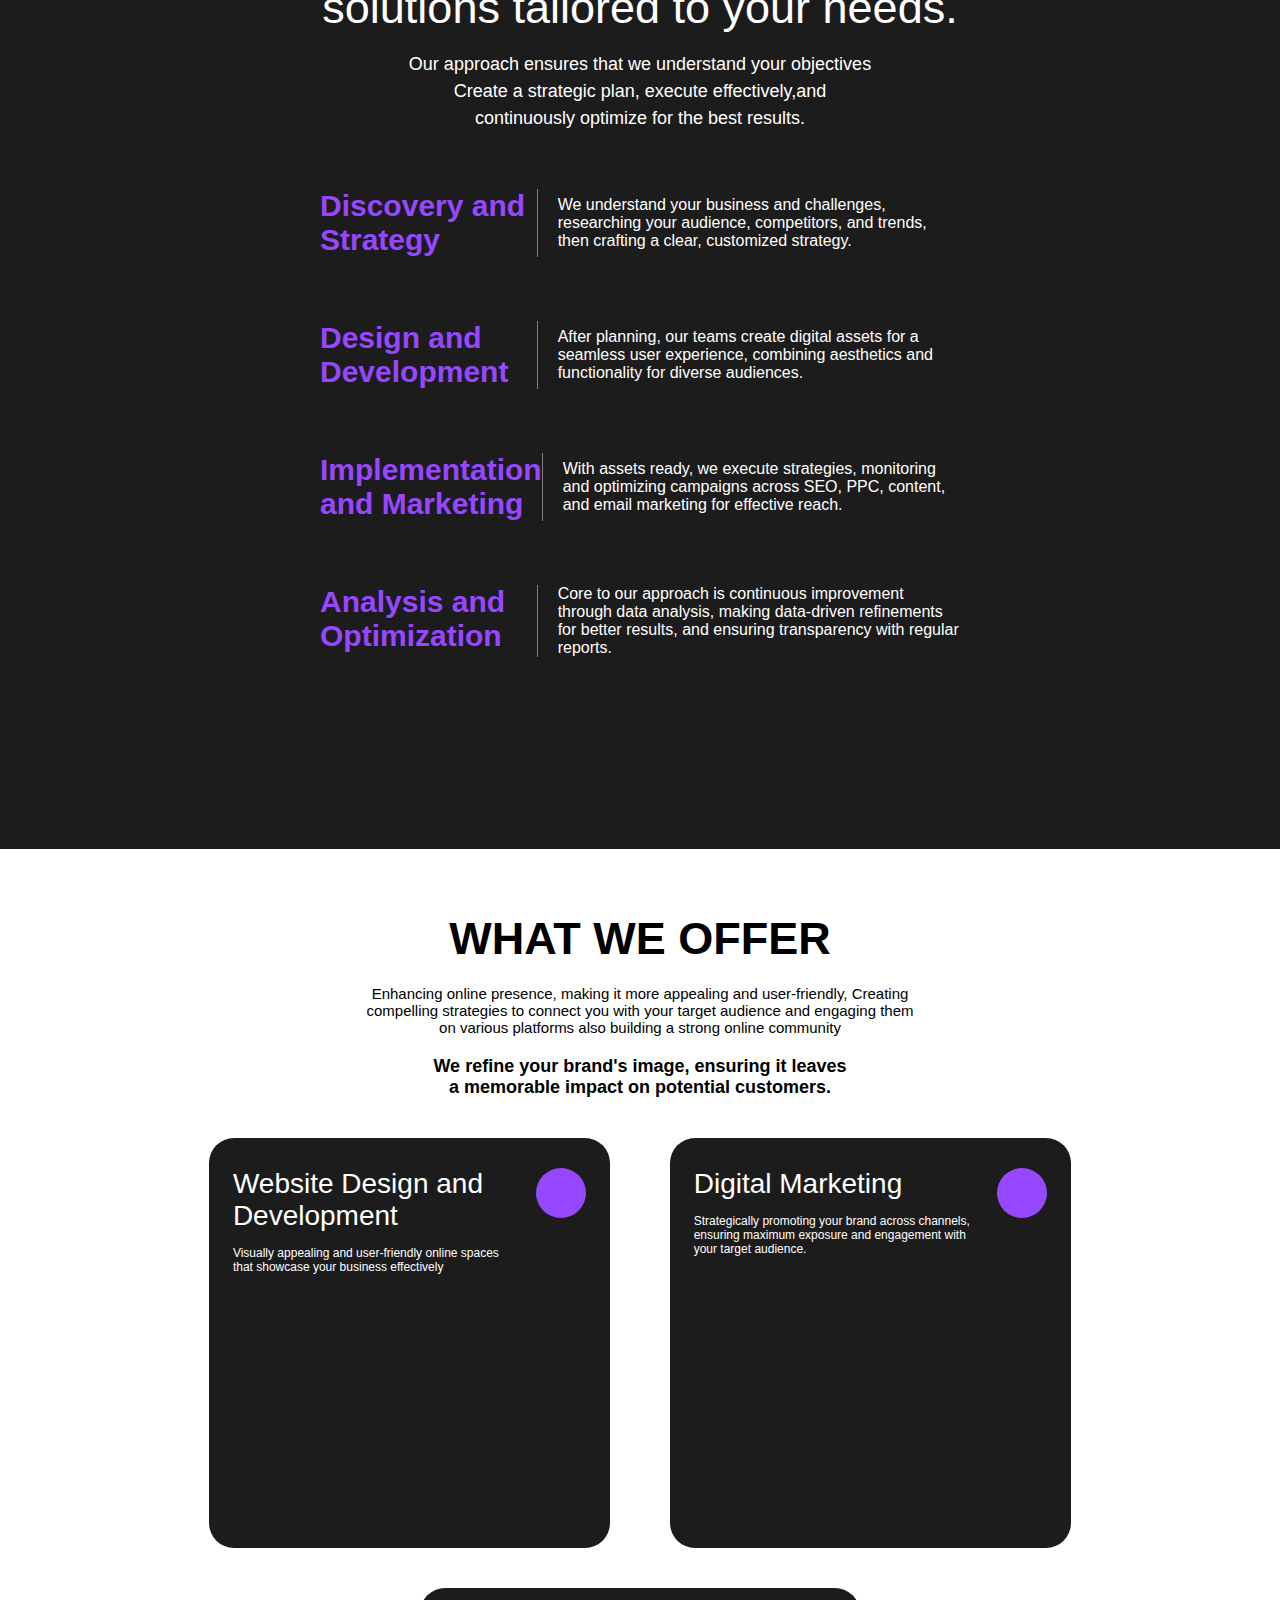
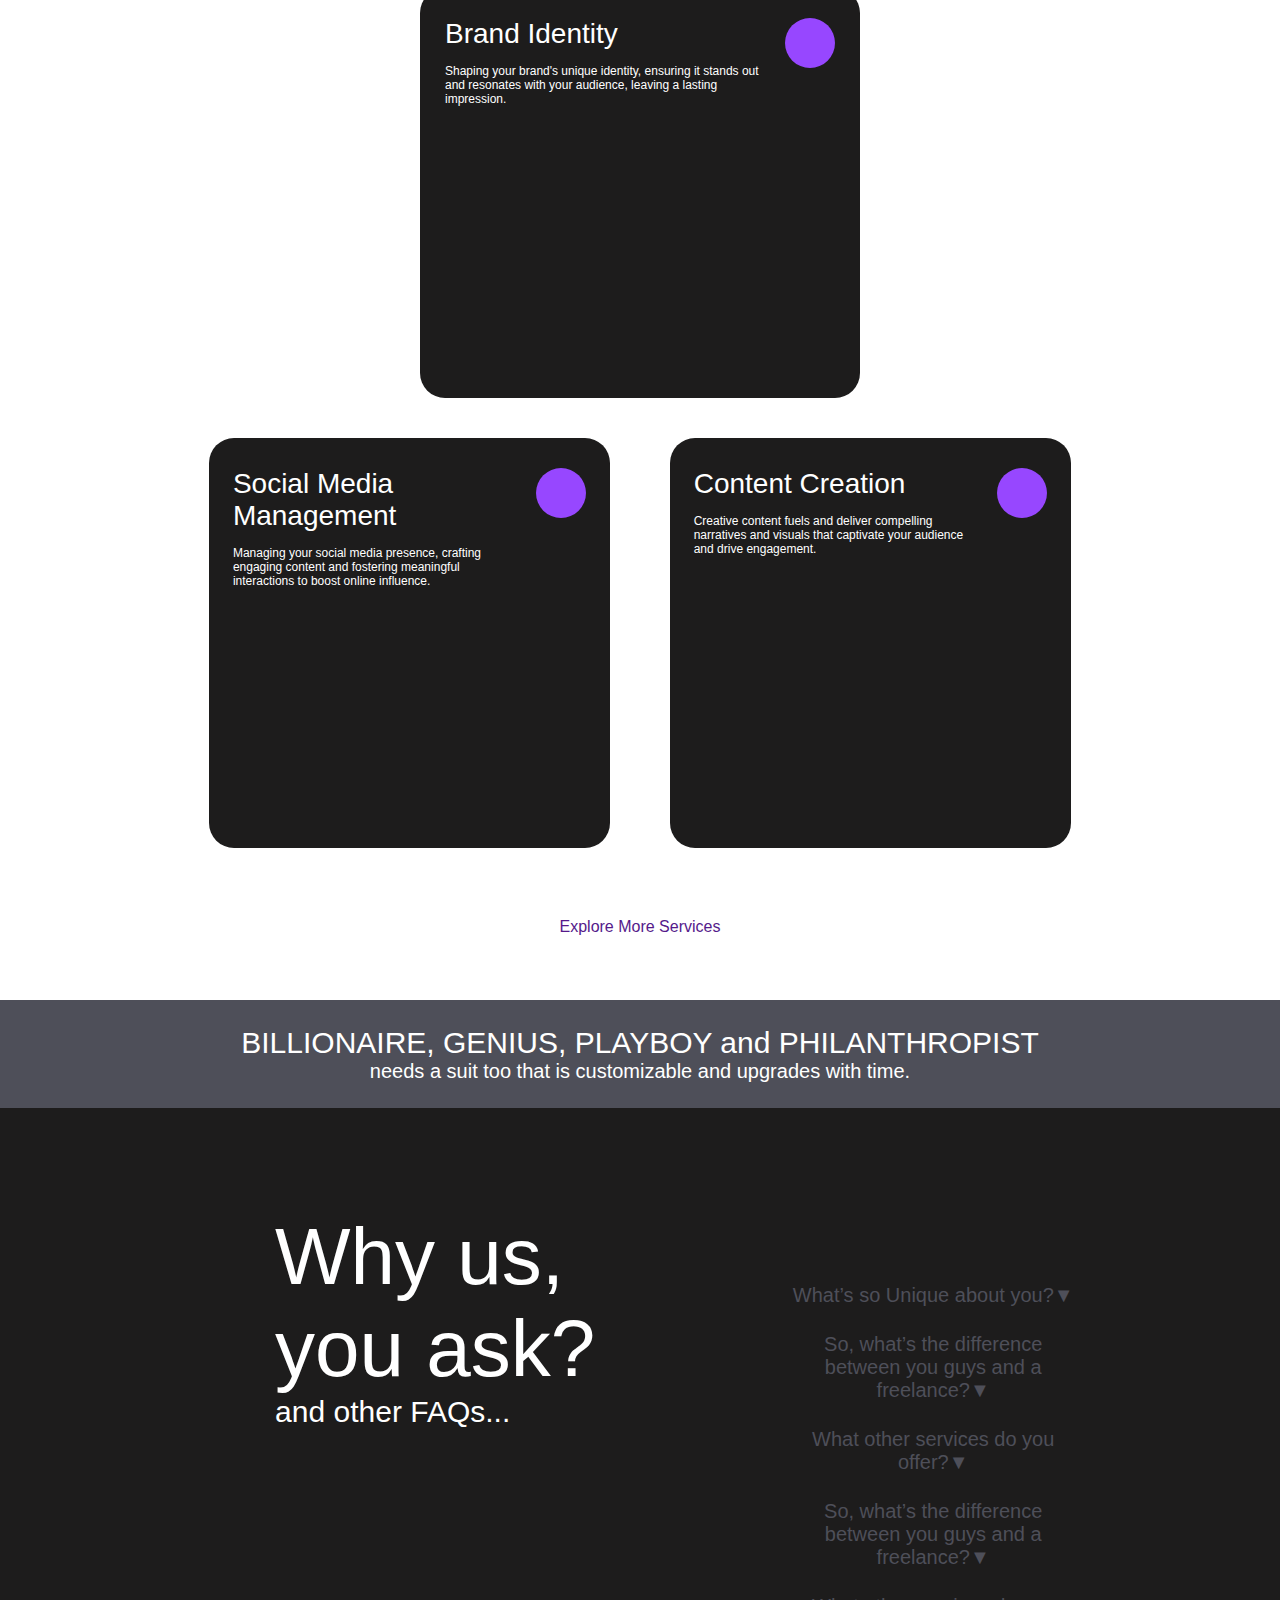
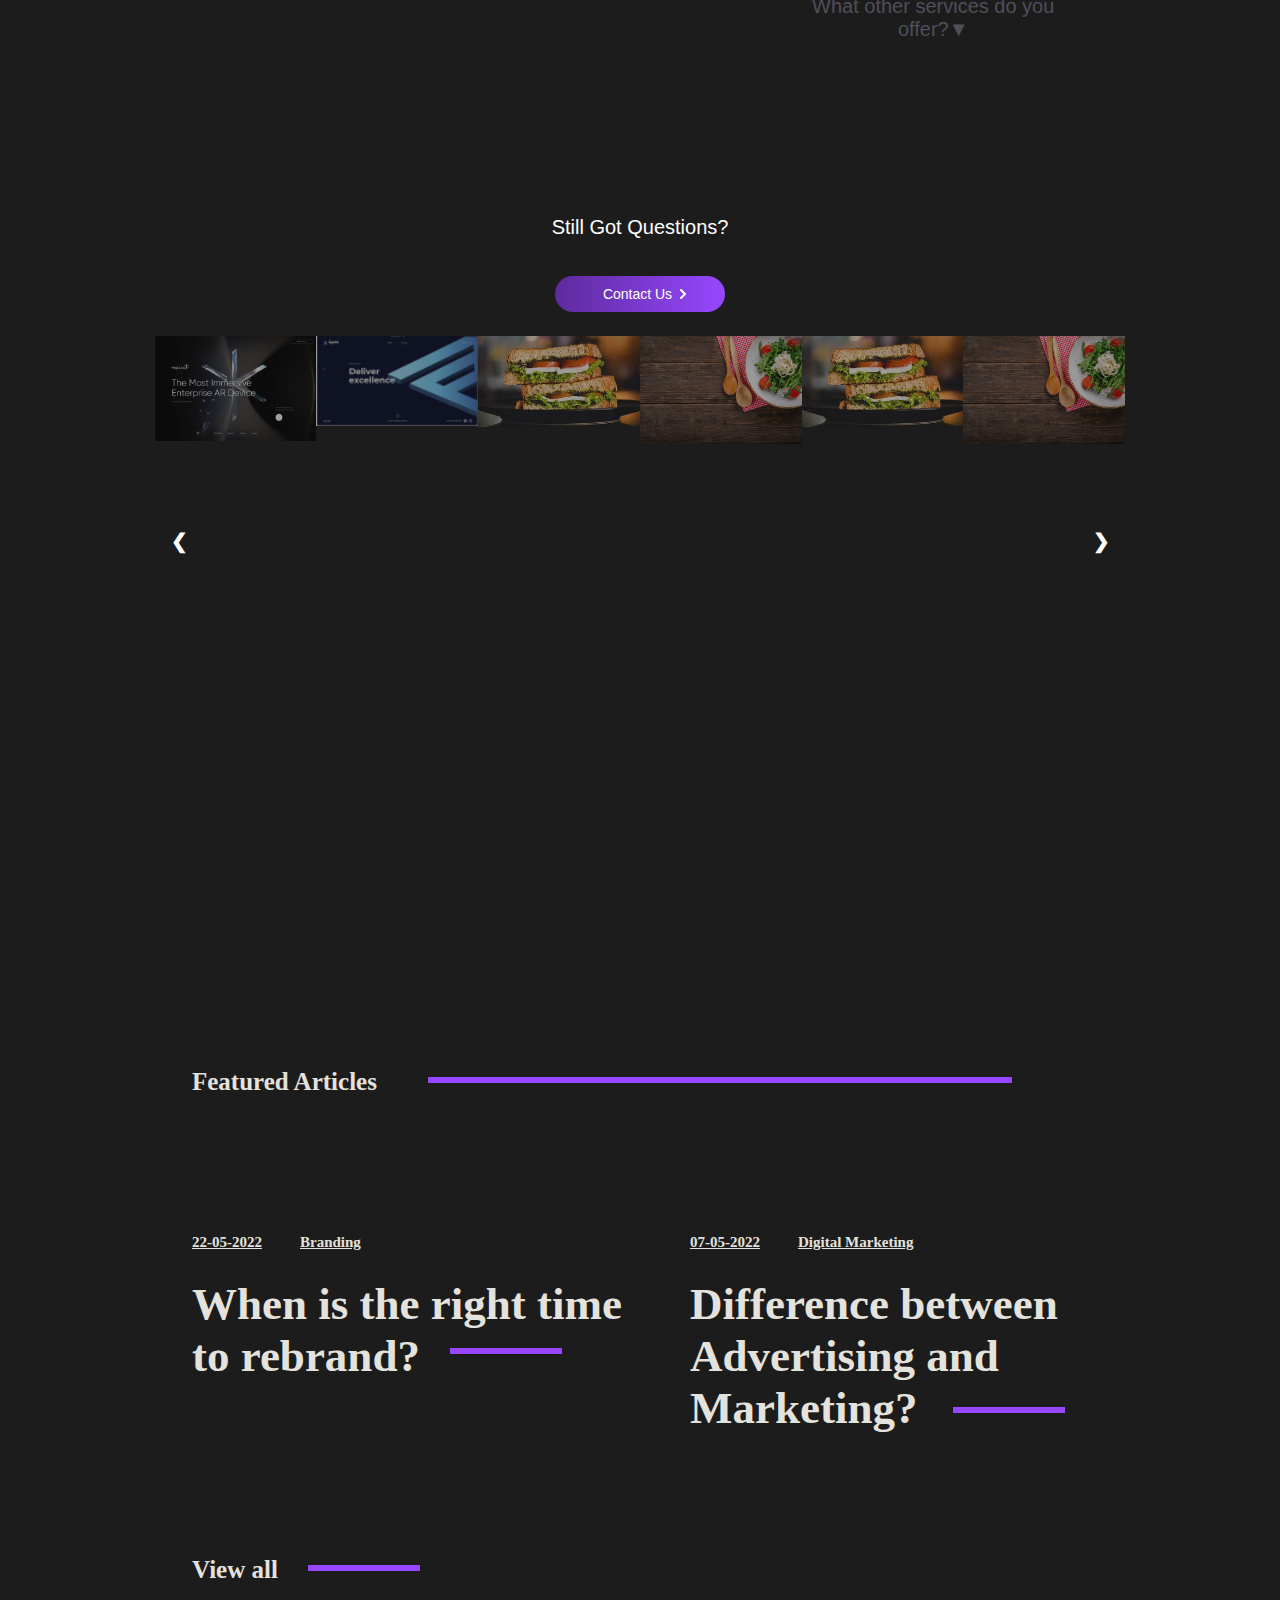
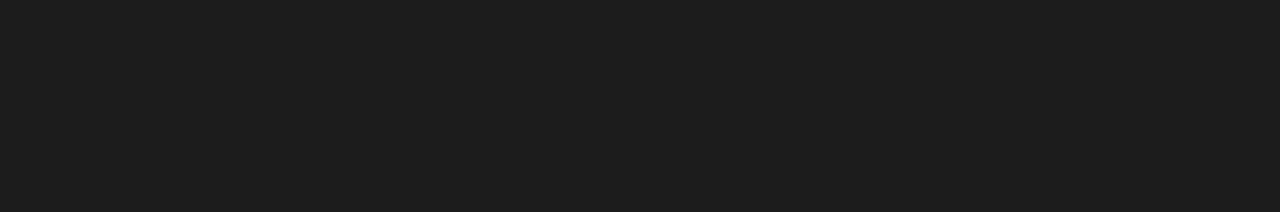
==== commit f52fc753: "Slider and dropdown" ====
--- a/HTML/index.html
+++ b/HTML/index.html
@@ -7,6 +7,10 @@
     <title>Document</title>
     <link rel="stylesheet" type="text/css" href="../CSS/styles.css">
     <!-- <link rel="stylesheet" type="text/css" href="../CSS/footer.css"> -->
+    <link rel="stylesheet" type="text/css" href="../CSS/slider.css">
+    <script src="../SCRIPT/slider.js"></script>
+    <script src="../SCRIPT/dropdown.js"></script>
+
 
 </head>
 
@@ -152,7 +156,7 @@
     <div class="tagLine"><a>BILLIONAIRE, GENIUS, PLAYBOY and PHILANTHROPIST</a><br>
         needs a suit too that is customizable and upgrades with time.</div>
 
-
+    <!-- dropdown -->
 
     <div class="endF">
         <div class="whyFaq">
@@ -172,11 +176,63 @@
                     </div>
                 </div> -->
                 </div>
-                <div class="fqd">What’s so Unique about you?</div>
-                <div class="fqd">What’s so Unique about you?</div>
-                <div class="fqd">What’s so Unique about you?</div>
-                <div class="fqd">What’s so Unique about you?</div>
-                <div class="fqd">What’s so Unique about you?</div>
+
+                <div class="sidenav">
+                    <button class="dropdown-btn">What’s so Unique about you?<span class="arrow-d">&#9660;</span>
+                        <i class="fa fa-caret-down"></i>
+                    </button>
+                    <div class="dropdown-container">
+                        <p>Because we don’t maintain our separate entity but become an integrated division and component
+                            of your company and operations.</p>
+                        <p>We become a very needed extension that boosts your desired growth.</p>
+
+                    </div>
+                </div>
+                <div class="sidenav">
+                    <button class="dropdown-btn">So, what’s the difference between you guys and a freelance?<span class="arrow-d">&#9660;</span>
+                        <i class="fa fa-caret-down"></i>
+                    </button>
+                    <div class="dropdown-container">
+                        <p>Because we don’t maintain our separate entity but become an integrated division and component
+                            of your company and operations.</p>
+                        <p>We become a very needed extension that boosts your desired growth.</p>
+
+                    </div>
+                </div>
+                <div class="sidenav">
+                    <button class="dropdown-btn">What other services do you offer?<span class="arrow-d">&#9660;</span>
+                        <i class="fa fa-caret-down"></i>
+                    </button>
+                    <div class="dropdown-container">
+                        <p>Because we don’t maintain our separate entity but become an integrated division and component
+                            of your company and operations.</p>
+                        <p>We become a very needed extension that boosts your desired growth.</p>
+
+                    </div>
+                </div>
+                <div class="sidenav">
+                    <button class="dropdown-btn">So, what’s the difference between you guys and a freelance?<span class="arrow-d">&#9660;</span>
+                        <i class="fa fa-caret-down"></i>
+                    </button>
+                    <div class="dropdown-container">
+                        <p>Because we don’t maintain our separate entity but become an integrated division and component
+                            of your company and operations.</p>
+                        <p>We become a very needed extension that boosts your desired growth.</p>
+
+                    </div>
+                </div>
+                <div class="sidenav">
+                    <button class="dropdown-btn">What other services do you offer?<span class="arrow-d">&#9660;</span>
+                        <i class="fa fa-caret-down"></i>
+                    </button>
+                    <div class="dropdown-container">
+                        <p>Because we don’t maintain our separate entity but become an integrated division and component
+                            of your company and operations.</p>
+                        <p>We become a very needed extension that boosts your desired growth.</p>
+
+                    </div>
+                </div>
+               
             </div>
         </div>
         <div class="fqEnd">Still Got Questions?</div>
@@ -188,83 +244,99 @@
         </div>
 
         <div class="samWeb"></div>
+
+
         <!-- slider -->
-
-
-        <!-- <div class="w3-content" style="max-width:1200px">
-            <img class="mySlides" src="../Assets/1.jpg  " style="width:100%">
-            <img class="mySlides" src="../Assets/1.jpg" style="width:100%">
-            <img class="mySlides" src="../Assets/1.jpg" style="width:100%">
-
-            <div class="w3-row-padding w3-section">
-                <div class="w3-col s4">
-                    <img class="demo w3-opacity" src="../Assets/1.jpg" style="width:100%" onclick="currentDiv(1)">
-                </div>
-                <div class="w3-col s4">
-                    <img class="demo w3-opacity" src="../Assets/1.jpg" style="width:100%;display:none"
-                        onclick="currentDiv(2)">
-                </div>
-                <div class="w3-col s4">
-                    <img class="demo w3-opacity" src="../Assets/1.jpg" style="width:100%;display:none"
-                        onclick="currentDiv(3)">
-                </div>
-            </div>
-        </div> -->
-
-        <!-- slider -->
-        <div class="box">
-            
-                <!-- <img class="image-s" src="../Assets/1.jpg" />
-                <img class="image-1" src="../Assets/1.jpg" />
-                <img class="image-2" src="../Assets/1.jpg" />
-                <img class="image-3" src="../Assets/1.jpg" />
-                <img class="image-4" src="../Assets/1.jpg" />
-                <img class="image-5" src="../Assets/1.jpg" />
-                <img class="image-6" src="../Assets/1.jpg" /> -->
-           
-        </div>
-
-            <!-- footer description -->
-
-    <!-- <div style="width: 100%; height: 100%; position: relative">
-        <div style="left: 0px; top: 0px; position: absolute; color: #E4E2DD; font-size: 25px; font-family: Aileron; font-weight: 900; word-wrap: break-word">Featured Articles</div>
-        <div style="left: 0px; top: 488px; position: absolute; color: #E4E2DD; font-size: 25px; font-family: Aileron; font-weight: 900; word-wrap: break-word">View all</div>
-        <div style="width: 472px; left: 0px; top: 210px; position: absolute; color: #E4E2DD; font-size: 45px; font-family: Aileron; font-weight: 600; word-wrap: break-word">When is the right time to rebrand?</div>
-        <div style="width: 472px; left: 498px; top: 210px; position: absolute; color: #E4E2DD; font-size: 45px; font-family: Aileron; font-weight: 600; word-wrap: break-word">Difference between Advertising and Marketing?</div>
-        <div style="left: 108px; top: 166px; position: absolute; color: #E4E2DD; font-size: 15px; font-family: Aileron; font-weight: 600; text-decoration: underline; word-wrap: break-word">Branding</div>
-        <div style="left: 606px; top: 166px; position: absolute; color: #E4E2DD; font-size: 15px; font-family: Aileron; font-weight: 600; text-decoration: underline; word-wrap: break-word">Digital Marketing</div>
-        <div style="left: 0px; top: 166px; position: absolute; color: #E4E2DD; font-size: 15px; font-family: Aileron; font-weight: 600; text-decoration: underline; word-wrap: break-word">22-05-2022</div>
-        <div style="left: 498px; top: 166px; position: absolute; color: #E4E2DD; font-size: 15px; font-family: Aileron; font-weight: 600; text-decoration: underline; word-wrap: break-word">07-05-2022</div>
-        <div style="width: 578px; height: 0px; left: 236px; top: 9px; position: absolute; border: 3px #9747FF solid"></div>
-        <div style="width: 106px; height: 0px; left: 116px; top: 497px; position: absolute; border: 3px #9747FF solid"></div>
-        <div style="width: 106px; height: 0px; left: 258px; top: 280px; position: absolute; border: 3px #9747FF solid"></div>
-        <div style="width: 106px; height: 0px; left: 761px; top: 339px; position: absolute; border: 3px #9747FF solid"></div>
-    </div> -->
- 
-    <div id="featured-articles">
-        <div class="header-f common-styles">Featured Articles</div>
-       
+        <div class="container">
+
+            <!-- Full-width images with number text -->
+            <div class="mySlides">
+                <div class="numbertext">1 / 6</div>
+                <img src="../Assets/image 19.jpg" style="width:100%">
+            </div>
+
+            <div class="mySlides">
+                <div class="numbertext">2 / 6</div>
+                <img src="../Assets/image 20.jpg" style="width:100%">
+            </div>
+
+            <div class="mySlides">
+                <div class="numbertext">3 / 6</div>
+                <img src="../Assets/1.jpg" style="width:100%">
+            </div>
+
+            <div class="mySlides">
+                <div class="numbertext">4 / 6</div>
+                <img src="../Assets/2.jpg" style="width:100%">
+            </div>
+
+            <div class="mySlides">
+                <div class="numbertext">5 / 6</div>
+                <img src="../Assets/1.jpg" style="width:100%">
+            </div>
+
+            <div class="mySlides">
+                <div class="numbertext">6 / 6</div>
+                <img src="../Assets/2.jpg" style="width:100%">
+            </div>
+
+            <!-- Next and previous buttons -->
+            <a class="prev" onclick="plusSlides(-1)">&#10094;</a>
+            <a class="next" onclick="plusSlides(1)">&#10095;</a>
+
+            <!-- Image text -->
+            <div class="caption-container">
+                <p id="caption"></p>
+            </div>
+
+            <!-- Thumbnail images -->
+            <div class="row">
+                <div class="column">
+                    <img class="demo cursor" src="../Assets/image 19.jpg" style="width:100%" onclick="currentSlide(1)">
+                </div>
+                <div class="column">
+                    <img class="demo cursor" src="../Assets/image 20.jpg" style="width:100%" onclick="currentSlide(2)">
+                </div>
+                <div class="column">
+                    <img class="demo cursor" src="../Assets/1.jpg" style="width:100%" onclick="currentSlide(3)">
+                </div>
+                <div class="column">
+                    <img class="demo cursor" src="../Assets/2.jpg" style="width:100%" onclick="currentSlide(4)">
+                </div>
+                <div class="column">
+                    <img class="demo cursor" src="../Assets/1.jpg" style="width:100%" onclick="currentSlide(5)">
+                </div>
+                <div class="column">
+                    <img class="demo cursor" src="../Assets/2.jpg" style="width:100%" onclick="currentSlide(6)">
+                </div>
+            </div>
+        </div>
+
+        <!-- before footer -->
+        <div id="featured-articles">
+            <div class="header-f common-styles">Featured Articles</div>
+
             <div class="arrow arrow1"></div>
             <div class="arrow arrow2"></div>
             <div class="arrow arrow3"></div>
             <div class="arrow arrow4"></div>
-        <div class="view-all common-styles">View all</div>
-        <div class="article">
-          <div class="title1 common-styles">When is the right time to rebrand?</div>
-          <div class="category1 common-styles">Branding</div>
-          <div class="date1 common-styles">22-05-2022</div>
-          <div class="arrow2"></div>
-        </div>
-        <div class="article">
-          <div class="title2 common-styles">Difference between Advertising and Marketing?</div>
-          <div class="category2 common-styles">Digital Marketing</div>
-          <div class="date2 common-styles">07-05-2022</div>
-        </div>
-        <div class="border"></div>
-        <div class="border"></div>
-    </div> 
-    
-    <!-- footer -->
+            <div class="view-all common-styles">View all</div>
+            <div class="article">
+                <div class="title1 common-styles">When is the right time to rebrand?</div>
+                <div class="category1 common-styles">Branding</div>
+                <div class="date1 common-styles">22-05-2022</div>
+                <div class="arrow2"></div>
+            </div>
+            <div class="article">
+                <div class="title2 common-styles">Difference between Advertising and Marketing?</div>
+                <div class="category2 common-styles">Digital Marketing</div>
+                <div class="date2 common-styles">07-05-2022</div>
+            </div>
+            <div class="border"></div>
+            <div class="border"></div>
+        </div>
+
+        <!-- footer -->
 
         <!-- <div class="box">
             <footer class="footer">
@@ -325,7 +397,7 @@
                 </div>
             </footer>
         </div> -->
-        <div class="box-footer"></div>
+
 </body>
 
 </html>--- a/CSS/styles.css
+++ b/CSS/styles.css
@@ -546,6 +546,58 @@
     left: 761px;
 }
 
+
+/* dropdown */
+/* Style the sidenav container */
+.sidenav {
+    width: 100%;
+    position: relative;
+    z-index: 1;
+    top: 0%;
+    left: 10%;
+    /* background-color: #111; */
+    overflow-x: hidden;
+   
+    
+}
+
+/* Style the sidenav button */
+.sidenav button {
+    text-decoration:none;
+    font-size: 18px;
+    color: #4E4F59;
+    border: none;
+    background: none;
+    width: 100%;
+    /* text-align: left; */
+    cursor: pointer;
+    padding: 13px 5px;
+    font-size: 20px;
+}
+
+/* On hover, change button text color and show the dropdown container */
+.sidenav button:hover {
+    color: #f1f1f1;
+}
+
+/* Dropdown container (hidden by default) */
+.dropdown-container {
+    display: none;
+    /* background-color: #262626; */
+    padding: 10px; /* Add padding for a better look */
+}
+
+/* On hover, show the dropdown content */
+.sidenav button:hover + .dropdown-container {
+    display:block;
+}
+
+
+
+  
+  
+
+
 /*featured articles */
 
 #featured-articles{
@@ -557,7 +609,7 @@
     /* justify-content: center; */
     align-content: center; 
     height: 100%; 
-    margin:  0 auto;
+    margin:  10% auto;
     padding: 10%;
    
 }
@@ -579,6 +631,7 @@
     /* font-family: Aileron; 
     font-weight: 900; 
     word-wrap: break-word */
+    /* margin-top: 15%; */
 }
 .view-all{
     left: 0px;
@@ -635,6 +688,7 @@
     width: 578px;
     left: 236px; 
     top: 9px;
+    /* margin-top: 15%; */
 }
 .arrow2{
     width: 106px;
@@ -701,32 +755,7 @@
     transform: translate(-50%, -50%);
     background-size: 100% 100%;
 } */
-.box {
-    /* height: 754px; */
-    margin-top: 10%;
-    margin-bottom: 10%;
-    width: 70%;
-    height: 400px;
-    position: relative;
-    /* left: 50%; */
-    top: 50%;
-    background-image: url(../Assets/1.jpg);
-    /* transform: translate(-50%, -50%);  */
-    /* background-size: 100% 100%; */
-    box-shadow: 1px 2px 5px 5px white;
-    animation: slider 10s  linear; 
-} 
-@keyframes slider{
-    0%{
-        background-image: url(../Assets/1.jpg);}
-    20%{
-        background-image: url(../Assets/logo.jpg);
-    }
-    40%{background-image: url(../Assets/2.jpg);}
-    60%{background-image: url(../Assets/1.jpg);}
-    80%{background-image: url(../Assets/cr.jpg);}
-    95%{background-image: url(../Assets/2.jpg);}
-}
+
 /* footer */
 
 /* .box-footer{
--- a/CSS/slider.css
+++ b/CSS/slider.css
@@ -0,0 +1,94 @@
+/* * {
+    box-sizing: border-box;
+  } */
+  
+  /* Position the image container (needed to position the left and right arrows) */
+  .container {
+    position:relative;
+    width: 971px;
+    height: 628px;
+    /* width: 100%; */
+    /* height: 300px; */
+    border: 12.9px;
+  }
+  
+  /* Hide the images by default */
+  .mySlides {
+    display: none;
+    
+  }
+  
+  /* Add a pointer when hovering over the thumbnail images */
+  .cursor {
+    cursor: pointer;
+  }
+  
+  /* Next & previous buttons */
+  .prev,
+  .next {
+    cursor: pointer;
+    position: absolute;
+    top: 40%;
+    width: auto;
+    padding: 16px;
+    margin-top: -50px;
+    color: white;
+    font-weight: bold;
+    font-size: 20px;
+    border-radius: 0 3px 3px 0;
+    user-select: none;
+    -webkit-user-select: none;
+    
+  }
+  
+  /* Position the "next button" to the right */
+  .next {
+    right: 0;
+    border-radius: 3px 0 0 3px;
+    /* border: 12.9px; */
+  }
+  
+  /* On hover, add a black background color with a little bit see-through */
+  .prev:hover,
+  .next:hover {
+    background-color: rgba(0, 0, 0, 0.8);
+  }
+  
+  /* Number text (1/3 etc) */
+  .numbertext {
+    color: #f2f2f2;
+    font-size: 12px;
+    padding: 8px 12px;
+    position: absolute;
+    top: 0;
+  }
+  
+  /* Container for image text */
+  .caption-container {
+    text-align: center;
+    /* background-color: #222; */
+    padding: 4px 16px;
+    color: white;
+  }
+  
+  .row:after {
+    content: "";
+    display: table;
+    clear: both;
+  }
+  
+  /* Six columns side by side */
+  .column {
+    float: left;
+    width: 16.66%;
+  }
+  
+  /* Add a transparency effect for thumnbail images */
+  .demo {
+    opacity: 0.6;
+  }
+  
+  .active,
+  .demo:hover {
+    opacity: 1;
+  }